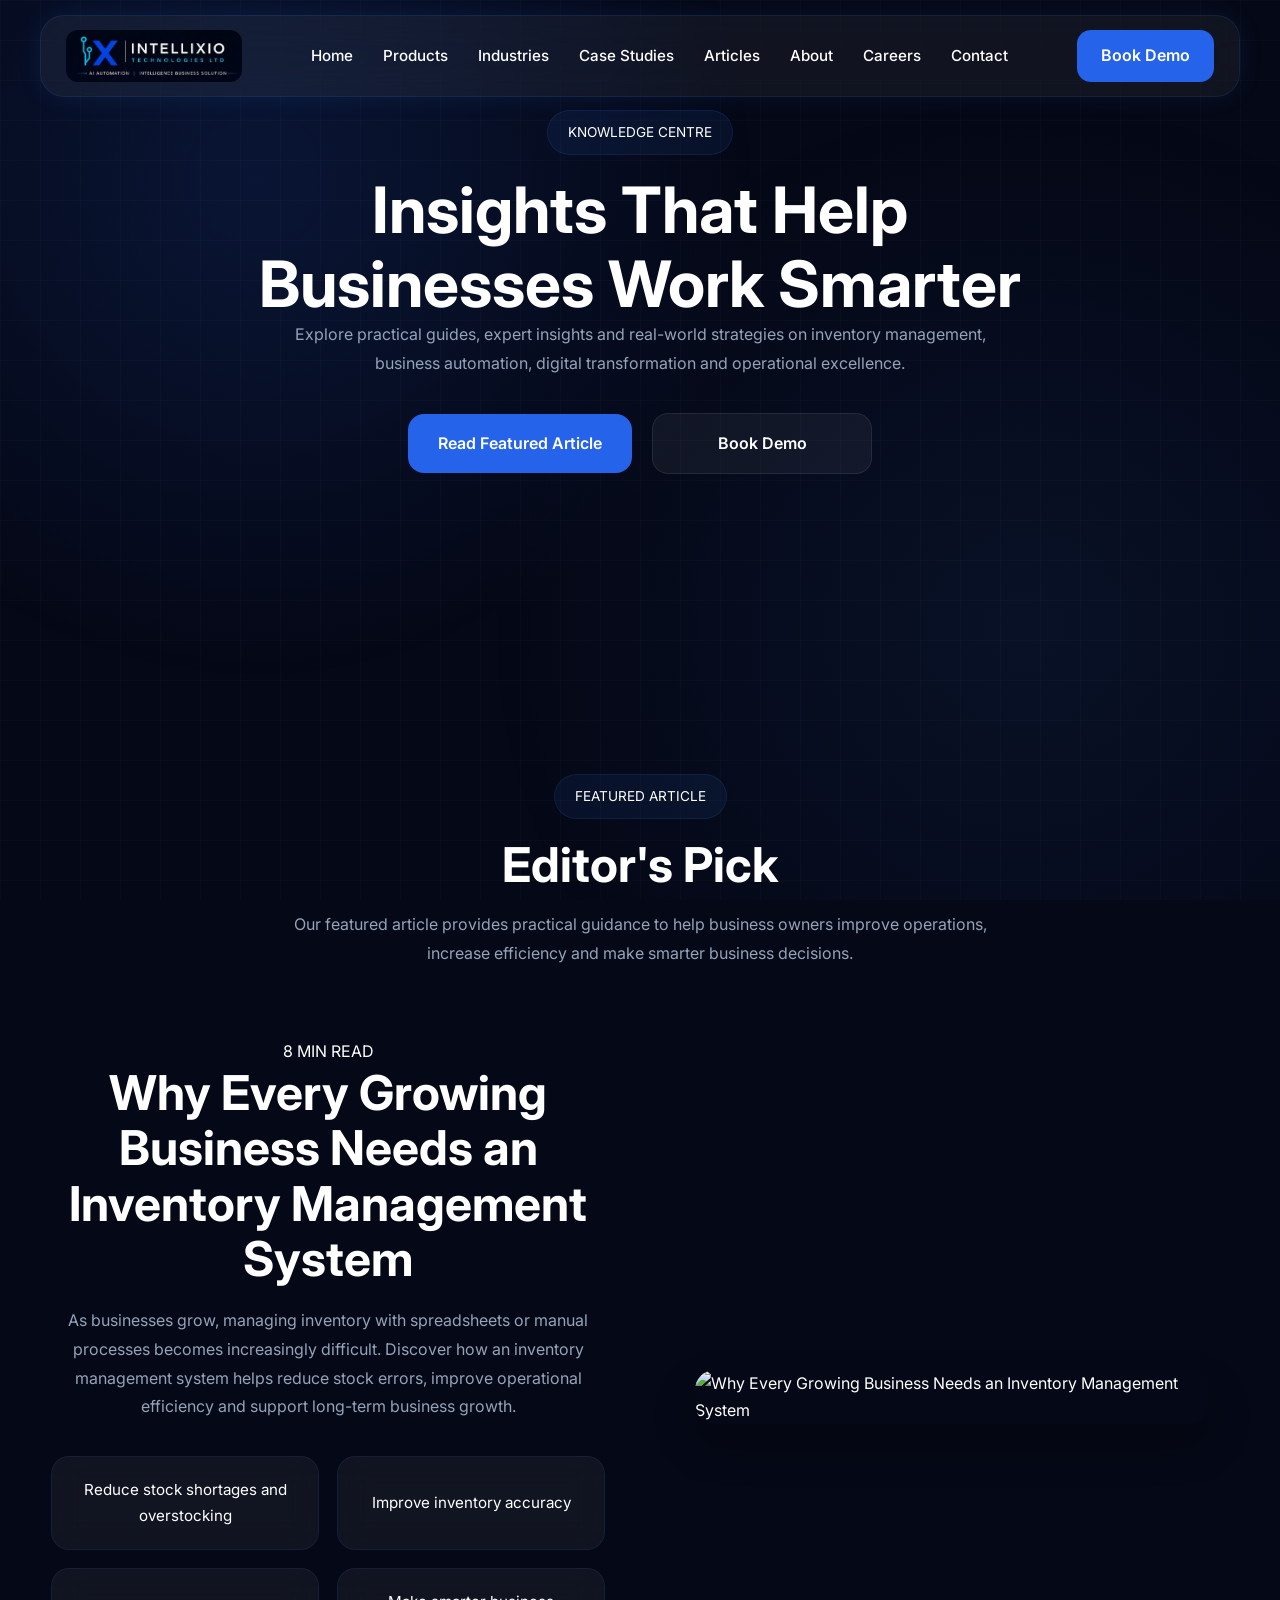
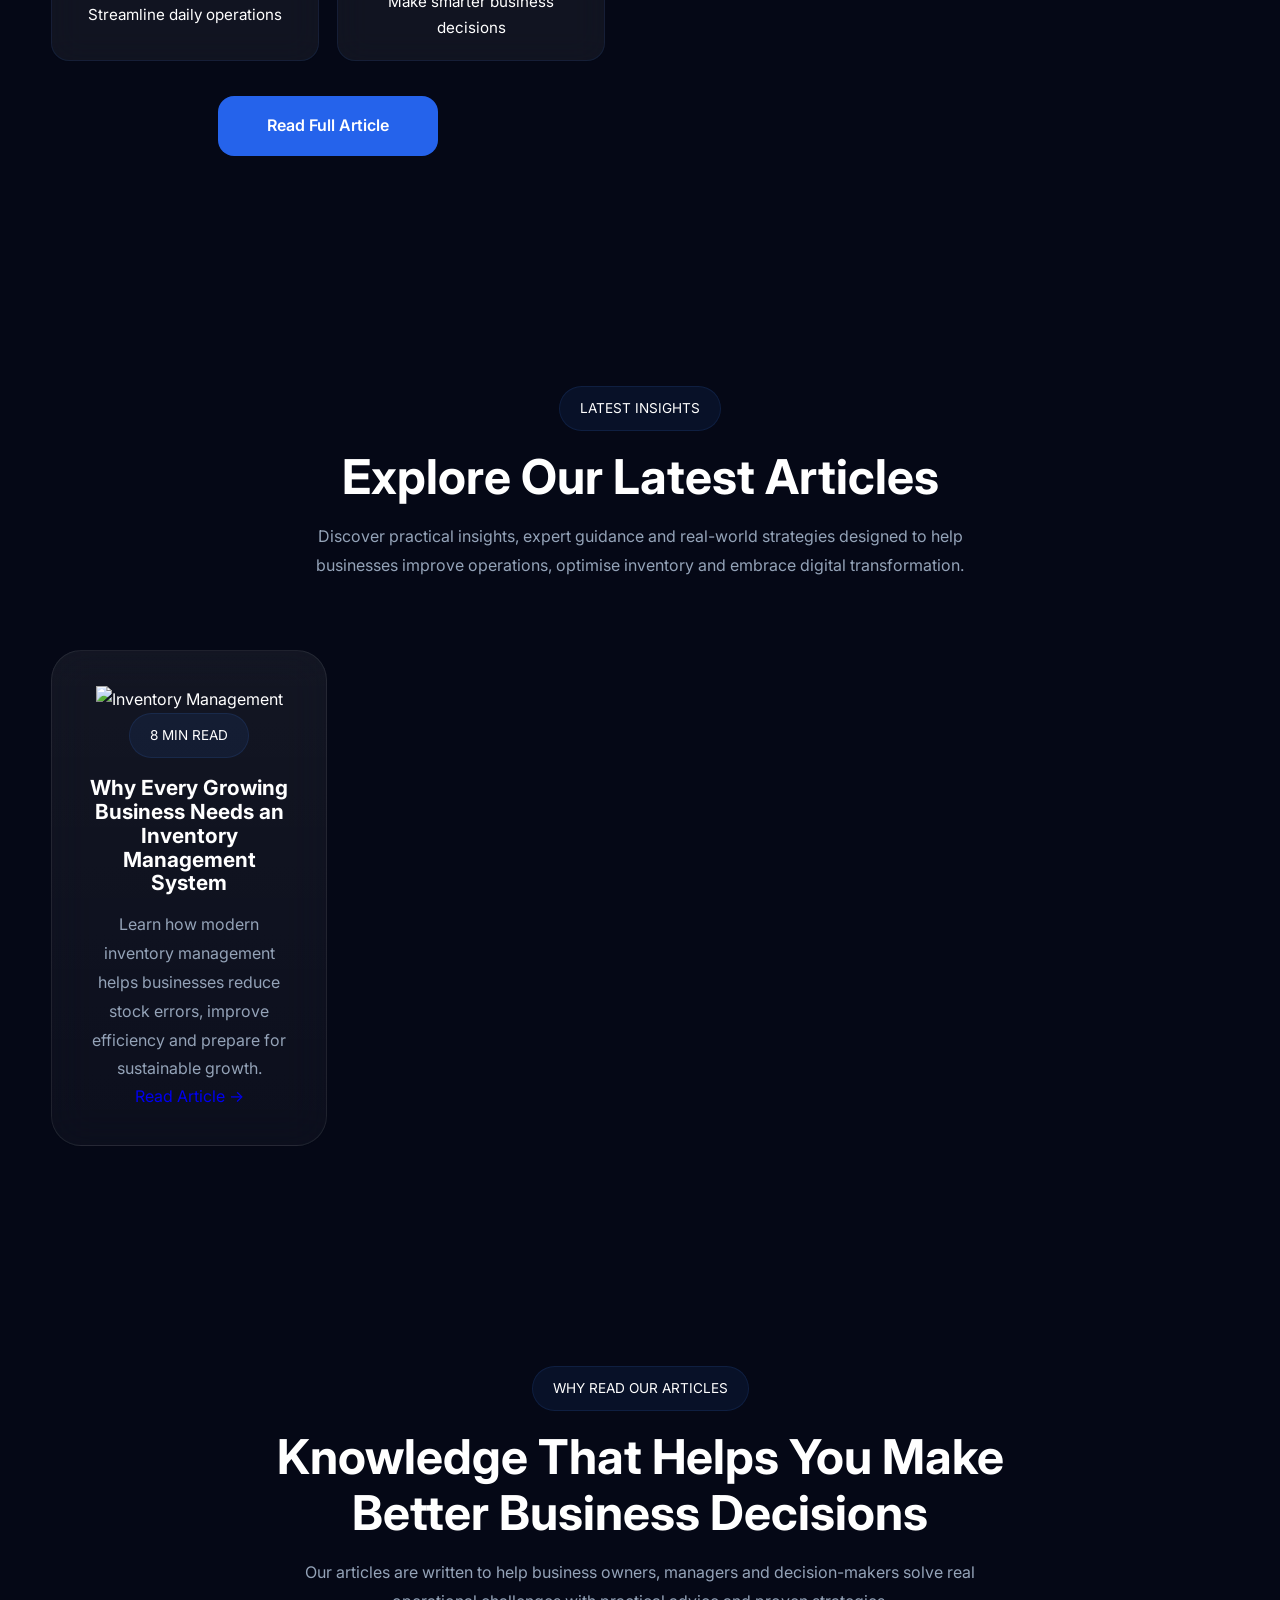
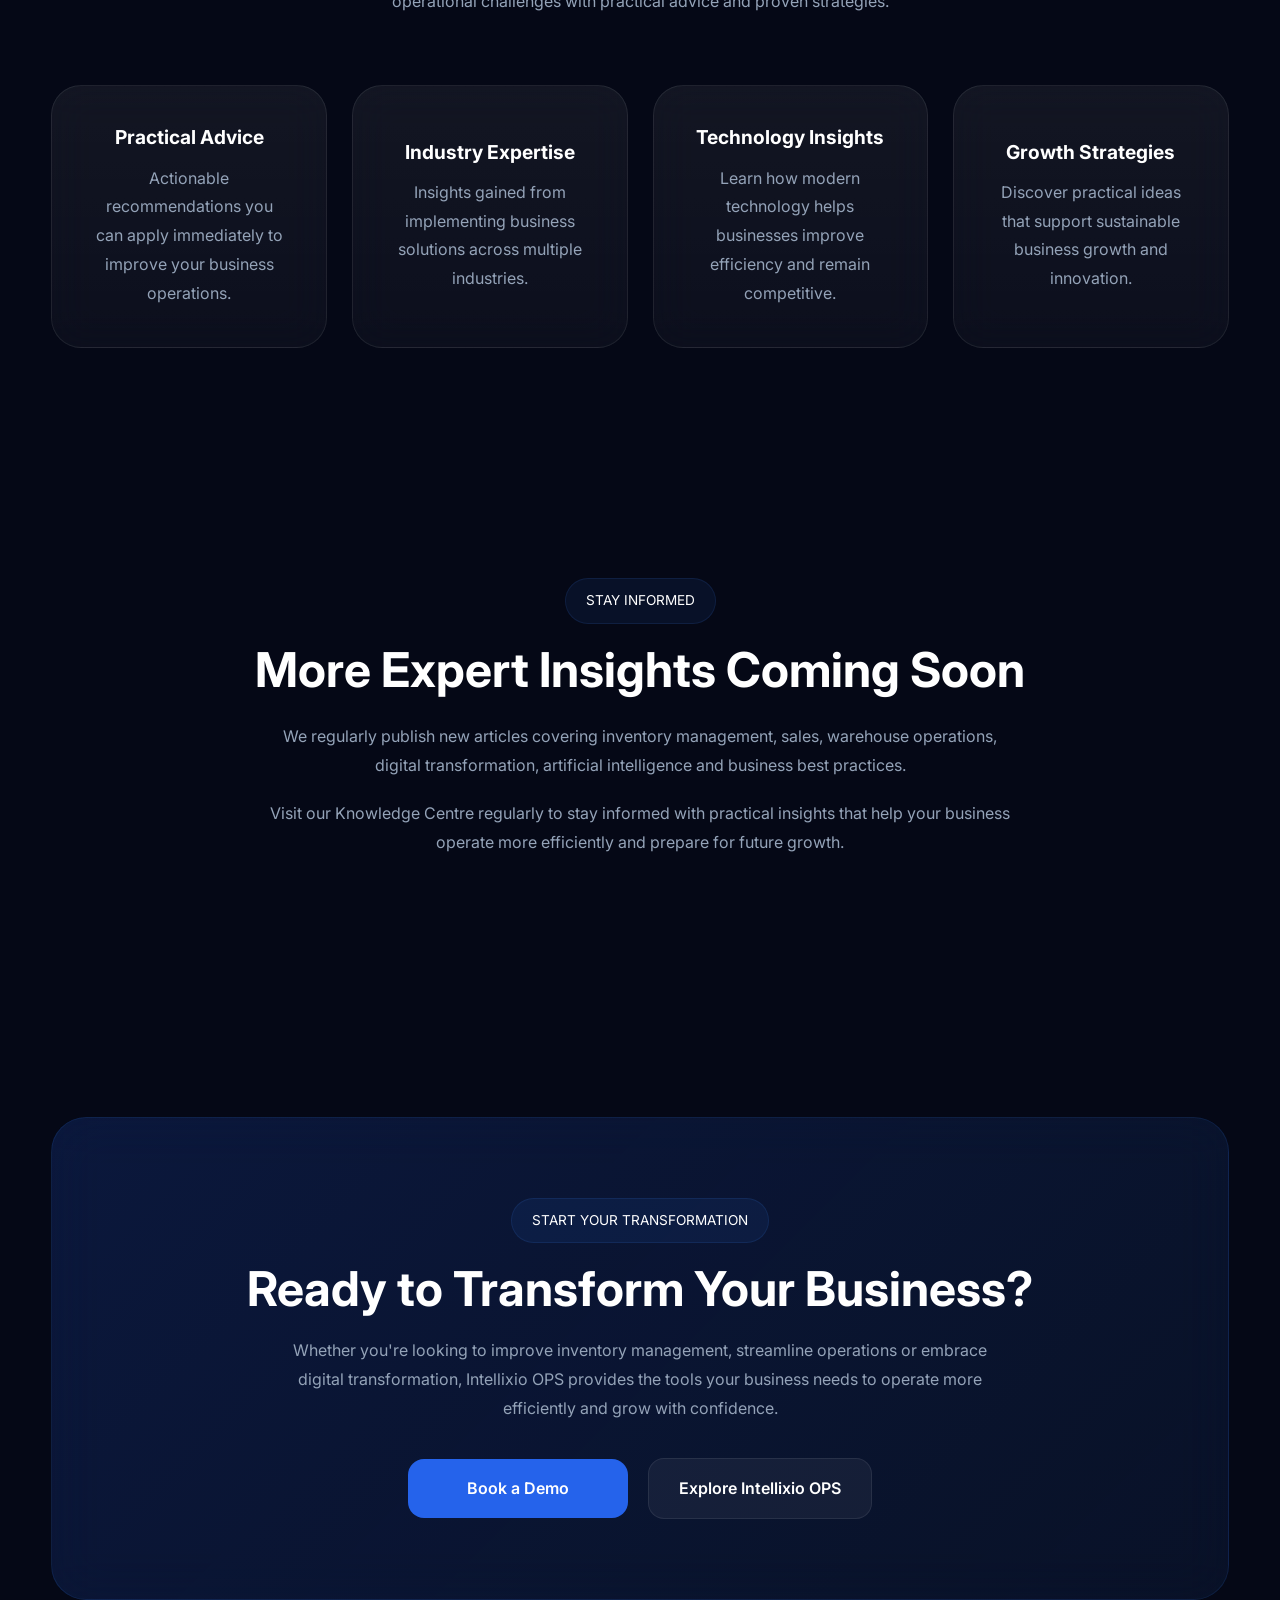
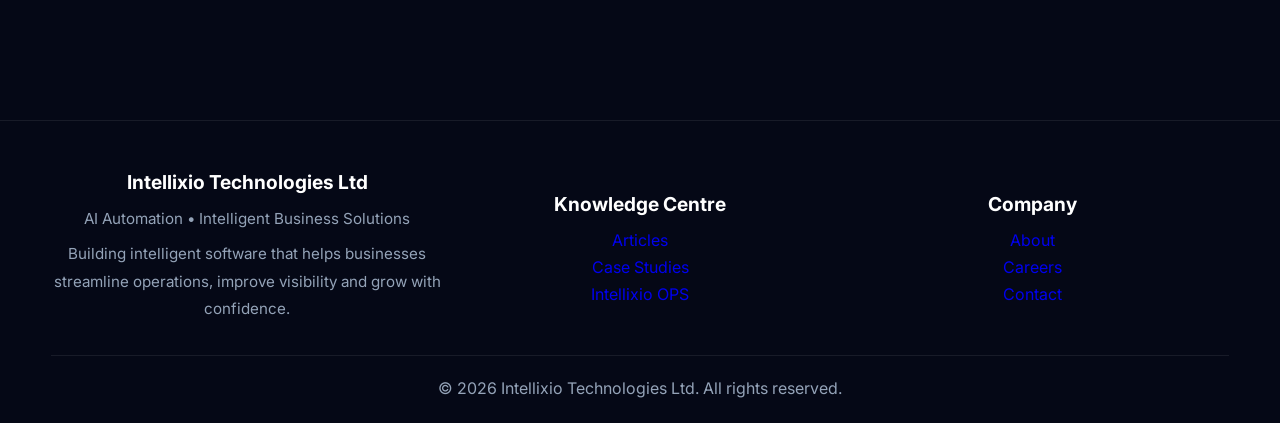
==== articles/index.html @ a9ee21ac "Initial commit - Intellixio website upgrade" ====
<!DOCTYPE html>
<html lang="en">

<head>

    <meta charset="UTF-8">

    <meta name="viewport" content="width=device-width, initial-scale=1.0">

    <title>

        Articles | Intellixio Technologies Ltd

    </title>

    <meta name="description"
        content="Explore expert insights, practical guides and best practices on inventory management, business automation, AI and digital transformation.">

    <meta name="keywords"
        content="Inventory Management, Business Automation, AI, Digital Transformation, Business Articles, Intellixio">

    <meta name="author" content="Intellixio Technologies Ltd">

    <!-- Open Graph -->

    <meta property="og:title" content="Articles | Intellixio Technologies Ltd">

    <meta property="og:description" content="Practical business insights from Intellixio Technologies.">

    <meta property="og:image" content="https://www.intellixio.tech/assets/images/articles-cover.jpg">

    <meta property="og:type" content="website">

    <meta property="og:url" content="https://www.intellixio.tech/articles/">

    <!-- Twitter -->

    <meta name="twitter:card" content="summary_large_image">

    <meta name="twitter:title" content="Articles | Intellixio Technologies Ltd">

    <meta name="twitter:description" content="Expert insights to help businesses work smarter.">

    <!-- Favicon -->

    <link rel="icon" type="image/png" href="../assets/images/favicon.png">

    <!-- Google Fonts -->

    <link rel="preconnect" href="https://fonts.googleapis.com">

    <link rel="preconnect" href="https://fonts.gstatic.com" crossorigin>

    <link href="https://fonts.googleapis.com/css2?family=Inter:wght@300;400;500;600;700;800&display=swap"
        rel="stylesheet">

    <!-- CSS -->

    <link rel="stylesheet" href="../assets/css/style.css">

    <link rel="stylesheet" href="../assets/css/responsive.css">

    <!-- JS -->

    <script defer src="../assets/js/main.js"></script>

</head>

<body>

    <!-- ==========================================
         NAVBAR
    ========================================== -->

    <header class="navbar">

        <div class="logo">

            <a href="../index.html">

                <img src="../assets/images/logo2.jpg" alt="Intellixio Technologies Ltd">

            </a>

        </div>

        <nav>

            <ul class="nav-links">

                <li>

                    <a href="../index.html">

                        Home

                    </a>

                </li>

                <li class="dropdown">

                    <a href="../products.html">

                        Products

                    </a>

                    <ul class="dropdown-menu">

                        <li>

                            <a href="../products/intellixio-ops.html">

                                <strong>

                                    Intellixio OPS

                                </strong>

                                <span>

                                    AI-Powered Operations Platform

                                </span>

                            </a>

                        </li>

                    </ul>

                </li>

                <li>

                    <a href="../industries.html">

                        Industries

                    </a>

                </li>

                <li>

                    <a href="../case-studies/index.html">

                        Case Studies

                    </a>

                </li>

                <li>

                    <a href="index.html">

                        Articles

                    </a>

                </li>

                <li>

                    <a href="../about.html">

                        About

                    </a>

                </li>

                <li>

                    <a href="../careers.html">

                        Careers

                    </a>

                </li>

                <li>

                    <a href="../contact.html">

                        Contact

                    </a>

                </li>

            </ul>

        </nav>

        <a href="../contact.html" class="btn-demo glow">

            Book Demo

        </a>

        <button class="menu-toggle" id="menuToggle">

            ☰

        </button>

        <div class="mobile-nav" id="mobileNav">

            <ul>

                <li><a href="../index.html">Home</a></li>

                <li><a href="../products.html">Products</a></li>

                <li><a href="../industries.html">Industries</a></li>

                <li><a href="../case-studies/index.html">Case Studies</a></li>

                <li><a href="index.html">Articles</a></li>

                <li><a href="../about.html">About</a></li>

                <li><a href="../careers.html">Careers</a></li>

                <li><a href="../contact.html">Contact</a></li>

            </ul>

            <a href="../contact.html" class="mobile-demo">

                Book Demo

            </a>

        </div>

    </header>

    <!-- ==========================================
         HERO
    ========================================== -->

    <section class="about-hero">

        <div class="container">

            <div class="section-header">

                <span class="section-tag">

                    KNOWLEDGE CENTRE

                </span>

                <h1>

                    Insights That Help
                    Businesses Work Smarter

                </h1>

                <p>

                    Explore practical guides, expert insights and
                    real-world strategies on inventory management,
                    business automation, digital transformation and
                    operational excellence.

                </p>

                <div class="hero-buttons">

                    <a href="#featured-article" class="btn-primary glow">

                        Read Featured Article

                    </a>

                    <a href="../contact.html" class="btn-secondary">

                        Book Demo

                    </a>

                </div>

            </div>

        </div>

    </section>

    <!-- ==========================================
         FEATURED ARTICLE
    ========================================== -->

    <section class="ops-showcase" id="featured-article">

        <div class="container">

            <div class="section-header">

                <span class="section-tag">

                    FEATURED ARTICLE

                </span>

                <h2>

                    Editor's Pick

                </h2>

                <p>

                    Our featured article provides practical guidance to help
                    business owners improve operations, increase efficiency
                    and make smarter business decisions.

                </p>

            </div>

            <div class="showcase-content">

                <!-- LEFT -->

                <div class="showcase-left">

                    <div class="feature-badge">

                        8 MIN READ

                    </div>

                    <h2>

                        Why Every Growing Business Needs
                        an Inventory Management System

                    </h2>

                    <p>

                        As businesses grow, managing inventory with spreadsheets
                        or manual processes becomes increasingly difficult.
                        Discover how an inventory management system helps reduce
                        stock errors, improve operational efficiency and support
                        long-term business growth.

                    </p>

                    <ul class="feature-list">

                        <li>

                            Reduce stock shortages and overstocking

                        </li>

                        <li>

                            Improve inventory accuracy

                        </li>

                        <li>

                            Streamline daily operations

                        </li>

                        <li>

                            Make smarter business decisions

                        </li>

                    </ul>

                    <div class="hero-buttons">

                        <a href="why-every-growing-business-needs-an-inventory-management-system.html"
                            class="btn-primary glow">

                            Read Full Article

                        </a>

                    </div>

                </div>

                <!-- RIGHT -->

                <div class="showcase-right">

                    <!-- Replace with your article cover image -->

                    <div class="dashboard-preview">

                        <img src="../assets/images/article-featured.jpg"
                            alt="Why Every Growing Business Needs an Inventory Management System"
                            class="dashboard-image">

                    </div>

                </div>

            </div>

        </div>

    </section>

    <!-- ==========================================
     LATEST INSIGHTS
========================================== -->

    <section class="industries-section">

        <div class="container">

            <div class="section-header">

                <span class="section-tag">

                    LATEST INSIGHTS

                </span>

                <h2>

                    Explore Our Latest Articles

                </h2>

                <p>

                    Discover practical insights, expert guidance and
                    real-world strategies designed to help businesses
                    improve operations, optimise inventory and embrace
                    digital transformation.

                </p>

            </div>

            <div class="industries-grid">

                <!-- ARTICLE 1 -->

                <div class="industry-card">

                    <img src="../assets/images/article-1.jpg" alt="Inventory Management" class="industry-image">

                    <div class="industry-content">

                        <span class="section-tag">

                            8 MIN READ

                        </span>

                        <h3>

                            Why Every Growing Business Needs an Inventory Management System

                        </h3>

                        <p>

                            Learn how modern inventory management helps
                            businesses reduce stock errors, improve
                            efficiency and prepare for sustainable growth.

                        </p>

                        <a href="why-every-growing-business-needs-an-inventory-management-system.html"
                            class="learn-more">

                            Read Article →

                        </a>

                    </div>

                </div>

                <!-- =====================================================
                 FUTURE ARTICLES
                 Duplicate this card whenever a new article is published.
            ====================================================== -->

                <!--

            <div class="industry-card">

                <img src="../assets/images/article-2.jpg"
                    alt="Article">

                <div class="industry-content">

                    <span class="section-tag">

                        6 MIN READ

                    </span>

                    <h3>

                        Future Article Title

                    </h3>

                    <p>

                        Short article description goes here.

                    </p>

                    <a href="future-article.html"
                        class="learn-more">

                        Read Article →

                    </a>

                </div>

            </div>

            -->

            </div>

        </div>

    </section>

    <!-- ==========================================
     WHY READ OUR ARTICLES
========================================== -->

    <section class="trust-section">

        <div class="container">

            <div class="section-header">

                <span class="section-tag">

                    WHY READ OUR ARTICLES

                </span>

                <h2>

                    Knowledge That Helps You Make Better Business Decisions

                </h2>

                <p>

                    Our articles are written to help business owners,
                    managers and decision-makers solve real operational
                    challenges with practical advice and proven strategies.

                </p>

            </div>

            <div class="trust-grid">

                <div class="trust-card">

                    <h3>

                        Practical Advice

                    </h3>

                    <p>

                        Actionable recommendations you can apply
                        immediately to improve your business operations.

                    </p>

                </div>

                <div class="trust-card">

                    <h3>

                        Industry Expertise

                    </h3>

                    <p>

                        Insights gained from implementing business
                        solutions across multiple industries.

                    </p>

                </div>

                <div class="trust-card">

                    <h3>

                        Technology Insights

                    </h3>

                    <p>

                        Learn how modern technology helps businesses
                        improve efficiency and remain competitive.

                    </p>

                </div>

                <div class="trust-card">

                    <h3>

                        Growth Strategies

                    </h3>

                    <p>

                        Discover practical ideas that support
                        sustainable business growth and innovation.

                    </p>

                </div>

            </div>

        </div>

    </section>

    <!-- ==========================================
     STAY INFORMED
========================================== -->

    <section class="company-story">

        <div class="container">

            <div class="story-content">

                <span class="section-tag">

                    STAY INFORMED

                </span>

                <h2>

                    More Expert Insights Coming Soon

                </h2>

                <p>

                    We regularly publish new articles covering inventory
                    management, sales, warehouse operations, digital
                    transformation, artificial intelligence and business
                    best practices.

                </p>

                <p>

                    Visit our Knowledge Centre regularly to stay informed
                    with practical insights that help your business
                    operate more efficiently and prepare for future growth.

                </p>

            </div>

        </div>

    </section>

    <!-- ==========================================
     CALL TO ACTION
========================================== -->

    <section class="about-cta">

        <div class="container">

            <div class="cta-box">

                <span class="section-tag">

                    START YOUR TRANSFORMATION

                </span>

                <h2>

                    Ready to Transform Your Business?

                </h2>

                <p>

                    Whether you're looking to improve inventory management,
                    streamline operations or embrace digital transformation,
                    Intellixio OPS provides the tools your business needs to
                    operate more efficiently and grow with confidence.

                </p>

                <div class="hero-buttons">

                    <a href="../contact.html" class="btn-primary glow">

                        Book a Demo

                    </a>

                    <a href="../products/intellixio-ops.html" class="btn-secondary">

                        Explore Intellixio OPS

                    </a>

                </div>

            </div>

        </div>

    </section>

    <!-- ==========================================
     FOOTER
========================================== -->

    <footer class="footer">

        <div class="container">

            <div class="footer-grid">

                <div class="footer-column">

                    <h3>

                        Intellixio Technologies Ltd

                    </h3>

                    <p>

                        AI Automation • Intelligent Business Solutions

                    </p>

                    <p>

                        Building intelligent software that helps businesses
                        streamline operations, improve visibility and grow
                        with confidence.

                    </p>

                </div>

                <div class="footer-column">

                    <h3>

                        Knowledge Centre

                    </h3>

                    <ul>

                        <li>

                            <a href="index.html">

                                Articles

                            </a>

                        </li>

                        <li>

                            <a href="../case-studies/index.html">

                                Case Studies

                            </a>

                        </li>

                        <li>

                            <a href="../products/intellixio-ops.html">

                                Intellixio OPS

                            </a>

                        </li>

                    </ul>

                </div>

                <div class="footer-column">

                    <h3>

                        Company

                    </h3>

                    <ul>

                        <li>

                            <a href="../about.html">

                                About

                            </a>

                        </li>

                        <li>

                            <a href="../careers.html">

                                Careers

                            </a>

                        </li>

                        <li>

                            <a href="../contact.html">

                                Contact

                            </a>

                        </li>

                    </ul>

                </div>

            </div>

            <div class="footer-bottom">

                <p>

                    © 2026 Intellixio Technologies Ltd.
                    All rights reserved.

                </p>

            </div>

        </div>

    </footer>

</body>

</html>
---- assets/css/style.css ----
/* ==========================================
   VARIABLES
========================================== */

:root {

    --bg: #050816;
    --bg-secondary: #0B1120;

    --primary: #2563EB;
    --accent: #3B82F6;

    --white: #FFFFFF;
    --muted: #94A3B8;

    --card-bg:
        rgba(255, 255, 255, .05);

    --card-border:
        rgba(255, 255, 255, .08);

    --radius: 28px;

    --container: 1200px;

}

/* ==========================================
   RESET
========================================== */

* {

    margin: 0;
    padding: 0;

    box-sizing: border-box;

}

html {

    scroll-behavior: smooth;

}

body {

    font-family: 'Inter', sans-serif;

    background: var(--bg);

    color: var(--white);

    overflow-x: hidden;

    line-height: 1.7;

    position: relative;

}

img {

    display: block;

    max-width: 100%;

    height: auto;

}

a {

    text-decoration: none;

}

ul {

    list-style: none;

}

/* ==========================================
   TYPOGRAPHY
========================================== */

h1,
h2,
h3,
h4 {

    line-height: 1.15;

    text-align: center;

}

h1 {

    font-size:
        clamp(2.8rem, 5vw, 4.5rem);

}

h2 {

    font-size:
        clamp(2rem, 4vw, 3rem);

}

h3 {

    font-size: 1.3rem;

}

p {

    color: var(--muted);

    text-align: center;

    line-height: 1.8;

}

/* ==========================================
   GLOBAL LAYOUT
========================================== */

.container {

    width: 92%;

    max-width: var(--container);

    margin: 0 auto;

}

section {

    padding: 110px 0;

}

.section-header {

    max-width: 850px;

    margin: 0 auto 70px;

    text-align: center;

}

.section-header h2 {

    margin-bottom: 18px;

}

.section-header p {

    max-width: 700px;

    margin: auto;

}

.section-tag {

    display: inline-block;

    padding: 10px 20px;

    border-radius: 50px;

    background:
        rgba(59, 130, 246, .08);

    border:
        1px solid rgba(59, 130, 246, .12);

    margin-bottom: 18px;

    font-size: .85rem;

    color: white;

}

/* ==========================================
   BACKGROUND EFFECTS
========================================== */

body::before {

    content: "";

    position: fixed;

    inset: 0;

    background:

        radial-gradient(circle at 20% 20%,
            rgba(37, 99, 235, .15),
            transparent 40%),

        radial-gradient(circle at 80% 70%,
            rgba(59, 130, 246, .08),
            transparent 45%);

    z-index: -2;

}

body::after {

    content: "";

    position: fixed;

    inset: 0;

    background-image:

        linear-gradient(rgba(255, 255, 255, .02) 1px,
            transparent 1px),

        linear-gradient(90deg,
            rgba(255, 255, 255, .02) 1px,
            transparent 1px);

    background-size: 40px 40px;

    z-index: -1;

}

/* ==========================================
   NAVBAR
========================================== */

.navbar {

    position: fixed;

    top: 15px;

    left: 50%;

    transform: translateX(-50%);

    width: 95%;

    max-width: 1200px;

    height: 82px;

    padding: 0 25px;

    display: flex;

    justify-content: space-between;

    align-items: center;

    background:
        rgba(11, 17, 32, .92);

    backdrop-filter: blur(25px);

    border:
        1px solid rgba(59, 130, 246, .12);

    border-radius: 24px;

    box-shadow:
        0 10px 30px rgba(0, 0, 0, .20);

    z-index: 9999;

}

/* ==========================================
   LOGO
========================================== */

.logo {

    display: flex;

    align-items: center;

}

.logo img {

    height: 52px;

    width: auto;

    border-radius: 12px;

    transition: .3s ease;

}

.logo img:hover {

    transform: scale(1.03);

}

/* ==========================================
   DESKTOP NAV
========================================== */

.nav-links {

    display: flex;

    align-items: center;

    gap: 30px;

}

.nav-links a {

    color: white;

    font-size: .95rem;

    font-weight: 500;

    transition: .3s ease;

}

.nav-links a:hover {

    color: var(--accent);

}

/* ==========================================
   BOOK DEMO BUTTON
========================================== */

.btn-demo {

    background: var(--primary);

    color: white;

    padding: 12px 24px;

    border-radius: 14px;

    font-weight: 600;

    transition: .3s ease;

}

.btn-demo:hover {

    transform: translateY(-2px);

}

/* ==========================================
   PRODUCTS DROPDOWN
========================================== */

.dropdown {

    position: relative;

}

.dropdown-menu {

    position: absolute;

    top: 55px;

    left: 50%;

    transform:
        translateX(-50%) translateY(10px);

    min-width: 320px;

    background:
        rgba(11, 17, 32, .98);

    backdrop-filter: blur(25px);

    border:
        1px solid rgba(59, 130, 246, .12);

    border-radius: 20px;

    padding: 12px;

    opacity: 0;

    visibility: hidden;

    transition: .3s ease;

}

.dropdown:hover .dropdown-menu {

    opacity: 1;

    visibility: visible;

    transform:
        translateX(-50%) translateY(0);

}

.dropdown-menu a {

    display: flex;

    flex-direction: column;

    align-items: center;

    text-align: center;

    padding: 16px;

    border-radius: 14px;

}

.dropdown-menu a:hover {

    background:
        rgba(59, 130, 246, .08);

}

/* ==========================================
   MOBILE MENU BUTTON
========================================== */

.menu-toggle {

    display: none;

    background: none;

    border: none;

    color: white;

    font-size: 2rem;

    cursor: pointer;

}

/* ==========================================
   MOBILE MENU
========================================== */

.mobile-nav {

    display: none;

    position: absolute;

    top: 90px;

    right: 10px;

    width: calc(100vw - 20px);

    max-width: 320px;

    background:
        rgba(11, 17, 32, .98);

    backdrop-filter: blur(25px);

    border:
        1px solid rgba(59, 130, 246, .12);

    border-radius: 24px;

    padding: 20px;

    z-index: 9999;

}

.mobile-nav.active {

    display: block;

}

.mobile-nav ul {

    display: flex;

    flex-direction: column;

    gap: 12px;

}

.mobile-nav a {

    display: block;

    text-align: center;

    padding: 12px;

    border-radius: 12px;

    color: white;

}

/* ==========================================
   CUTE OPS LOGO
========================================== */

.ops-logo {

    width: 130px;

    height: 130px;

    margin: 0 auto 25px;

    border-radius: 30px;

    display: flex;

    justify-content: center;

    align-items: center;

    background:
        linear-gradient(135deg,
            rgba(37, 99, 235, .18),
            rgba(59, 130, 246, .08));

    border:
        1px solid rgba(59, 130, 246, .12);

    backdrop-filter: blur(20px);

    box-shadow:
        0 0 35px rgba(59, 130, 246, .10);

}

.ops-logo img {

    width: 75px;

}

/* ==========================================
   HERO SECTION
========================================== */

.hero {

    min-height: 100vh;

    padding-top: 180px;

    padding-bottom: 100px;

    display: flex;

    align-items: center;

}

.hero-content {

    display: grid;

    grid-template-columns: 1.1fr .9fr;

    gap: 70px;

    align-items: center;

}

.hero-left {

    text-align: center;

}

.hero-left h1 {

    margin-bottom: 25px;

}

.hero-left p {

    max-width: 700px;

    margin: 0 auto 35px;

    font-size: 1rem;

}

.hero-right {

    display: grid;

    gap: 20px;

}

/* ==========================================
   CTA BUTTONS
========================================== */

.hero-buttons {

    display: flex;

    justify-content: center;

    align-items: center;

    gap: 20px;

    flex-wrap: wrap;

    margin-top: 35px;

}

.hero-buttons a {

    min-width: 220px;

    padding: 16px 30px;

    border-radius: 16px;

    text-align: center;

    font-weight: 600;

    transition: .3s ease;

}

.btn-primary {

    background: var(--primary);

    color: white;

}

.btn-secondary {

    background:
        rgba(255, 255, 255, .05);

    border:
        1px solid rgba(255, 255, 255, .08);

    color: white;

}

.hero-buttons a:hover {

    transform: translateY(-4px);

    box-shadow:
        0 0 25px rgba(59, 130, 246, .15);

}

/* ==========================================
   UNIVERSAL CARD SYSTEM
========================================== */

.glass-card,
.trust-card,
.problem-card {

    background:
        linear-gradient(180deg,
            rgba(255, 255, 255, .06),
            rgba(255, 255, 255, .03));

    border:
        1px solid rgba(255, 255, 255, .08);

    backdrop-filter: blur(20px);

    border-radius: 30px;

    padding: 40px;

    text-align: center;

    display: flex;

    flex-direction: column;

    justify-content: center;

    align-items: center;

    transition: .35s ease;

    height: 100%;

}

.glass-card:hover,
.trust-card:hover,
.problem-card:hover {

    transform: translateY(-8px);

    box-shadow:
        0 0 35px rgba(59, 130, 246, .15);

}

.glass-card h3,
.trust-card h3,
.problem-card h3 {

    margin-bottom: 15px;

}

.glass-card p,
.trust-card p,
.problem-card p {

    max-width: 300px;

}

/* ==========================================
   HERO INFO CARDS
========================================== */

.hero-right .glass-card {

    min-height: 180px;

}

.hero-right .glass-card p {

    max-width: 250px;

}

/* ==========================================
   TRUST SECTION
========================================== */

.trust-section {

    padding: 110px 0;

}

.trust-grid {

    display: grid;

    grid-template-columns: repeat(4, 1fr);

    gap: 25px;

    align-items: stretch;

}

.trust-card {

    min-height: 260px;

}

.trust-card h3 {

    font-size: 1.2rem;

}

/* ==========================================
   PROBLEMS SECTION
========================================== */

.problems-section {

    padding: 110px 0;

}

.problems-grid {

    display: grid;

    grid-template-columns: repeat(3, 1fr);

    gap: 25px;

    align-items: stretch;

}

.problem-card {

    min-height: 280px;

}

.problem-card h3 {

    font-size: 1.2rem;

}

/* ==========================================
   CARD ICONS
========================================== */

.card-icon {

    width: 70px;

    height: 70px;

    border-radius: 18px;

    display: flex;

    justify-content: center;

    align-items: center;

    margin-bottom: 20px;

    background:
        rgba(59, 130, 246, .10);

    border:
        1px solid rgba(59, 130, 246, .12);

}

/* ==========================================
   CUTE HOVER EFFECT
========================================== */

.glass-card,
.trust-card,
.problem-card {

    position: relative;

    overflow: hidden;

}

.glass-card::before,
.trust-card::before,
.problem-card::before {

    content: "";

    position: absolute;

    inset: 0;

    background:

        linear-gradient(135deg,
            transparent,
            rgba(255, 255, 255, .03),
            transparent);

    opacity: 0;

    transition: .35s ease;

}

.glass-card:hover::before,
.trust-card:hover::before,
.problem-card:hover::before {

    opacity: 1;

}

/* ==========================================
   INDUSTRIES SECTION
========================================== */

.industries-section {

    padding: 110px 0;

}

.industries-grid {

    display: grid;

    grid-template-columns: repeat(4, 1fr);

    gap: 25px;

    align-items: stretch;

}

.industry-card {

    background:
        linear-gradient(180deg,
            rgba(255, 255, 255, .06),
            rgba(255, 255, 255, .03));

    border:
        1px solid rgba(255, 255, 255, .08);

    backdrop-filter: blur(20px);

    border-radius: 30px;

    min-height: 240px;

    padding: 35px;

    display: flex;

    flex-direction: column;

    justify-content: center;

    align-items: center;

    text-align: center;

    transition: .35s ease;

}

.industry-card:hover {

    transform: translateY(-8px);

    box-shadow:
        0 0 35px rgba(59, 130, 246, .15);

}

.industry-card h3 {

    margin-bottom: 15px;

}

.industry-card p {

    max-width: 250px;

}

/* ==========================================
   STATS SECTION
========================================== */

.stats-section {

    padding: 110px 0;

}

.stats-grid {

    display: grid;

    grid-template-columns: repeat(4, 1fr);

    gap: 25px;

}

.stat-card {

    background:
        linear-gradient(180deg,
            rgba(255, 255, 255, .06),
            rgba(255, 255, 255, .03));

    border:
        1px solid rgba(255, 255, 255, .08);

    backdrop-filter: blur(20px);

    border-radius: 30px;

    min-height: 250px;

    padding: 35px;

    display: flex;

    flex-direction: column;

    justify-content: center;

    align-items: center;

    text-align: center;

}

.stat-card h2 {

    font-size: 2.5rem;

    color: white;

    margin-bottom: 12px;

}

.stat-card p {

    max-width: 220px;

}

/* ==========================================
   OPS SHOWCASE
========================================== */

.ops-showcase {

    padding: 120px 0;

}

.showcase-content {

    display: grid;

    grid-template-columns: 1fr 1fr;

    gap: 70px;

    align-items: center;

}

.showcase-left {

    text-align: center;

}

.showcase-left h2 {

    margin-bottom: 20px;

}

.showcase-left p {

    max-width: 650px;

    margin: 0 auto 35px;

}

/* ==========================================
   FEATURE CARDS
========================================== */

.feature-list {

    display: grid;

    grid-template-columns: repeat(2, 1fr);

    gap: 18px;

    margin-top: 35px;

}

.feature-list li {

    background:
        rgba(255, 255, 255, .05);

    border:
        1px solid rgba(59, 130, 246, .10);

    backdrop-filter: blur(15px);

    border-radius: 18px;

    min-height: 85px;

    padding: 20px;

    display: flex;

    justify-content: center;

    align-items: center;

    text-align: center;

    font-size: .95rem;

    transition: .3s ease;

}

.feature-list li:hover {

    background:
        rgba(59, 130, 246, .08);

    transform: translateY(-4px);

}

/* ==========================================
   PREMIUM OPS DASHBOARD
========================================== */

.dashboard-preview {

    display: flex;

    justify-content: center;

    align-items: center;

    padding: 20px;

    background: transparent;

    border: none;

    box-shadow: none;

}

.ops-showcase-image {

    width: 100%;

    max-width: 900px;

    height: auto;

    display: block;

    margin: 0 auto;

    border-radius: 24px;

    box-shadow:
        0 20px 50px rgba(0, 0, 0, .25);

}

.dashboard-image {

    width: 100%;

    max-width: 900px;

    border-radius: 20px;

    display: block;

    transition: .4s ease;

    box-shadow:
        0 20px 40px rgba(0, 0, 0, .25);

}

.dashboard-image:hover {

    transform: scale(1.02);

}


.dashboard-preview:hover {

    transform: translateY(-8px);

    box-shadow:
        0 0 55px rgba(59, 130, 246, .18);

}

.dashboard-preview h3 {

    font-size: 1.8rem;

    margin-bottom: 15px;

}

.dashboard-preview p {

    max-width: 450px;

    margin: 0 auto;

}

/* ==========================================
   CUTE OPS LOGO INSIDE DASHBOARD
========================================== */

.dashboard-preview .ops-logo {

    width: 140px;

    height: 140px;

    margin-bottom: 30px;

}

.dashboard-preview .ops-logo img {

    width: 80px;

}

/* ==========================================
   UNIVERSAL EQUAL HEIGHTS
========================================== */

.industry-card,
.stat-card,
.feature-list li {

    height: 100%;

}

/* ==========================================
   SECTION SPACING FIX
========================================== */

.industries-section,
.stats-section,
.ops-showcase {

    position: relative;

    overflow: hidden;

}

/* ==========================================
   COMPANY STORY
========================================== */

.company-story {

    padding: 120px 0;

}

.story-content {

    max-width: 900px;

    margin: 0 auto;

    text-align: center;

}

.story-content h2 {

    margin-bottom: 25px;

}

.story-content p {

    max-width: 750px;

    margin: 0 auto 20px;

}

/* ==========================================
   FOUNDER SECTION
========================================== */

.founder-section {

    padding: 120px 0;

}

.founder-grid {

    display: grid;

    grid-template-columns: 1fr 1fr;

    gap: 70px;

    align-items: center;

}

.founder-image {

    display: flex;

    justify-content: center;

}

.founder-image img {

    width: 100%;

    max-width: 420px;

    border-radius: 30px;

    border:
        1px solid rgba(255, 255, 255, .08);

}

.founder-content {

    text-align: center;

}

.founder-content h2 {

    margin-bottom: 20px;

}

.founder-content p {

    max-width: 650px;

    margin: 0 auto 18px;

}

/* ==========================================
   CONTACT CARDS
========================================== */

.contact-grid {

    display: grid;

    grid-template-columns: repeat(2, 1fr);

    gap: 30px;

    margin-top: 60px;

    align-items: stretch;

}

.contact-card {

    min-height: 300px;

    padding: 40px;

}

.contact-card h3 {

    margin-bottom: 20px;

}

.contact-card p {

    max-width: 260px;

    margin-bottom: 10px;

}

.phone {

    white-space: nowrap;

    font-size: 1.15rem;

    font-weight: 600;

    color: white;

}

/* ==========================================
   CTA SECTION
========================================== */

.about-cta {

    padding: 120px 0;

}

.cta-box {

    background:
        linear-gradient(135deg,
            rgba(37, 99, 235, .18),
            rgba(59, 130, 246, .08));

    border:
        1px solid rgba(59, 130, 246, .12);

    border-radius: 35px;

    padding: 80px 50px;

    text-align: center;

    backdrop-filter: blur(25px);

}

.cta-box h2 {

    margin-bottom: 20px;

}

.cta-box p {

    max-width: 700px;

    margin: 0 auto 35px;

}

/* ==========================================
   CUTE FOOTER
========================================== */

.footer {

    padding: 50px 0 20px;

    border-top:
        1px solid rgba(255, 255, 255, .08);

}

.footer-grid {

    display: flex;

    justify-content: center;

    align-items: center;

    text-align: center;

    margin-bottom: 25px;

}

.footer-column {

    width: 100%;

    max-width: 550px;

}

.footer-column h3 {

    font-size: 1.2rem;

    margin-bottom: 12px;

}

.footer-column p {

    margin-bottom: 8px;

    font-size: .95rem;

}

.footer-bottom {

    display: flex;

    justify-content: center;

    align-items: center;

    flex-wrap: wrap;

    gap: 15px;

    text-align: center;

    padding-top: 18px;

    border-top:
        1px solid rgba(255, 255, 255, .08);

}

.footer-bottom a {

    color: var(--muted);

    transition: .3s ease;

}

.footer-bottom a:hover {

    color: white;

}

/* ==========================================
   TABLET
========================================== */

@media (max-width: 992px) {

    .hero-content,
    .showcase-content,
    .founder-grid {

        grid-template-columns: 1fr;

        gap: 50px;

    }

    .trust-grid,
    .stats-grid {

        grid-template-columns: repeat(2, 1fr);

    }

    .industries-grid {

        grid-template-columns: repeat(2, 1fr);

    }

    .problems-grid {

        grid-template-columns: repeat(2, 1fr);

    }

    .contact-grid {

        grid-template-columns: repeat(2, 1fr);

    }

}

/* ==========================================
   MOBILE
========================================== */

@media (max-width: 768px) {

    section {

        padding: 90px 0;

    }

    .hero {

        padding-top: 160px;

    }

    .trust-grid,
    .stats-grid,
    .industries-grid,
    .problems-grid,
    .contact-grid {

        grid-template-columns: 1fr;

    }

    .feature-list {

        grid-template-columns: 1fr;

    }

    .hero-buttons {

        flex-direction: column;

        width: 100%;

    }

    .hero-buttons a {

        width: 100%;

        max-width: 320px;

    }

    .dashboard-preview {

        min-height: auto;

        padding: 40px 25px;

    }

    .contact-card {

        min-height: 250px;

        padding: 30px;

    }

    .footer-column {

        padding: 0 15px;

    }

    .footer-bottom {

        flex-direction: column;

        gap: 10px;

    }

}

/* ==========================================
   SMALL MOBILE
========================================== */

@media (max-width: 480px) {

    h1 {

        font-size: 2rem;

    }

    h2 {

        font-size: 1.8rem;

    }

    h3 {

        font-size: 1.1rem;

    }

    p {

        font-size: .95rem;

    }

    .glass-card,
    .trust-card,
    .problem-card,
    .industry-card,
    .stat-card,
    .contact-card {

        padding: 25px;

    }

    .ops-logo {

        width: 95px;

        height: 95px;

    }

    .ops-logo img {

        width: 55px;

    }

}

/* ==========================================
   CONTACT FORM
========================================== */

.contact-form {

    max-width: 1000px;

    margin: 60px auto 0;

}

.form-grid {

    display: grid;

    grid-template-columns: repeat(2, 1fr);

    gap: 20px;

}

.form-grid input,
.form-grid textarea {

    width: 100%;

    padding: 16px;

    border-radius: 14px;

    border: 1px solid rgba(255, 255, 255, .10);

    background: rgba(255, 255, 255, .05);

    color: white;

}

.form-grid textarea {

    grid-column: span 2;

    min-height: 180px;

}

.form-submit {

    display: flex;

    justify-content: center;

    align-items: center;

    margin-top: 25px;

}

/* ==========================================
   SUBMIT CARD
========================================== */

.submit-card {

    display: flex;

    justify-content: center;

    align-items: center;

    margin-top: 30px;

    padding: 25px;

    background:
        rgba(255, 255, 255, .05);

    border:
        1px solid rgba(255, 255, 255, .08);

    backdrop-filter: blur(20px);

    border-radius: 24px;

}

/* ==========================================
   BUTTON
========================================== */

.submit-card .btn-primary {

    min-width: 260px;

    padding: 16px 32px;

    border: none;

    border-radius: 16px;

    background:
        linear-gradient(135deg,
            #2563EB,
            #3B82F6);

    color: white;

    font-size: 1rem;

    font-weight: 600;

    cursor: pointer;

    transition: .3s ease;

}

.submit-card .btn-primary:hover {

    transform: translateY(-3px);

}

.showcase-right {

    display: flex;

    justify-content: center;

    align-items: center;

}

.ops-logo-wrapper {

    width: 100%;

    max-width: 1000px;

}

.ops-showcase-image {

    width: 100%;

    height: auto;

    display: block;

    border-radius: 24px;

    box-shadow:
        0 20px 50px rgba(0, 0, 0, .25);

}

/* ==========================================
   TRUST BANNER
========================================== */

.trust-banner {

    padding: 40px 0;

}

.trust-items {

    display: flex;

    justify-content: center;

    align-items: center;

    flex-wrap: wrap;

    gap: 18px;

}

.trust-pill {

    display: inline-flex;

    align-items: center;

    justify-content: center;

    padding: 12px 24px;

    border: 1px solid rgba(255, 255, 255, .08);

    background: rgba(255, 255, 255, .04);

    border-radius: 50px;

    color: #fff;

    font-size: .95rem;

    font-weight: 600;

    transition: .3s;

}

.trust-pill:hover {

    transform: translateY(-3px);

    border-color: #2E7CF6;

    background: rgba(46, 124, 246, .15);

}
---- assets/css/responsive.css ----
/* ==========================================
   LARGE DESKTOP
========================================== */

@media (max-width: 1200px) {

    .hero-content,
    .showcase-content,
    .founder-grid {

        grid-template-columns: 1fr;
        gap: 60px;
        text-align: center;

    }

    .hero-right {
        margin-top: 0;
    }

    .trust-grid,
    .problems-grid,
    .industries-grid {

        grid-template-columns: repeat(2, 1fr);
    }

    .footer-grid {

        grid-template-columns: repeat(2, 1fr);
    }
}

/* ==========================================
   TABLET
========================================== */

@media (max-width: 991px) {

    nav,
    .btn-demo {

        display: none;
    }

    .menu-toggle {

        display: block;
    }

    .navbar {

        height: 75px;
        padding: 0 20px;
    }

    .logo img {

        height: 45px;
    }

    .hero h1,
    .about-hero h1 {

        font-size: 3rem;
    }

    .section-header h2,
    .story-content h2 {

        font-size: 2.5rem;
    }

    .timeline::before {

        left: 20px;
    }

    .timeline-item {

        width: calc(100% - 60px);
        margin-left: 60px !important;
    }

    .stats-grid {

        grid-template-columns: repeat(2, 1fr);
    }

    .showcase-content,
    .founder-grid {

        grid-template-columns: 1fr;
        gap: 40px;
    }

}

/* ==========================================

/* ==========================================
   MOBILE FIXES
========================================== */

@media (max-width: 768px) {

    .about-hero {
        padding-top: 140px;
        padding-bottom: 70px;
    }

    .about-hero h1 {
        font-size: 2rem;
        line-height: 1.2;
        padding: 0 10px;
        word-break: break-word;
    }

    .about-hero p {
        font-size: 1rem;
        padding: 0 10px;
    }

    .hero-buttons {
        flex-direction: column;
        align-items: center;
        gap: 15px;
    }

    .hero-buttons a {
        width: 100%;
        max-width: 280px;
        text-align: center;
    }

    .section-header {
        margin-bottom: 40px;
    }

    .section-header h2 {
        font-size: 2rem;
    }
}
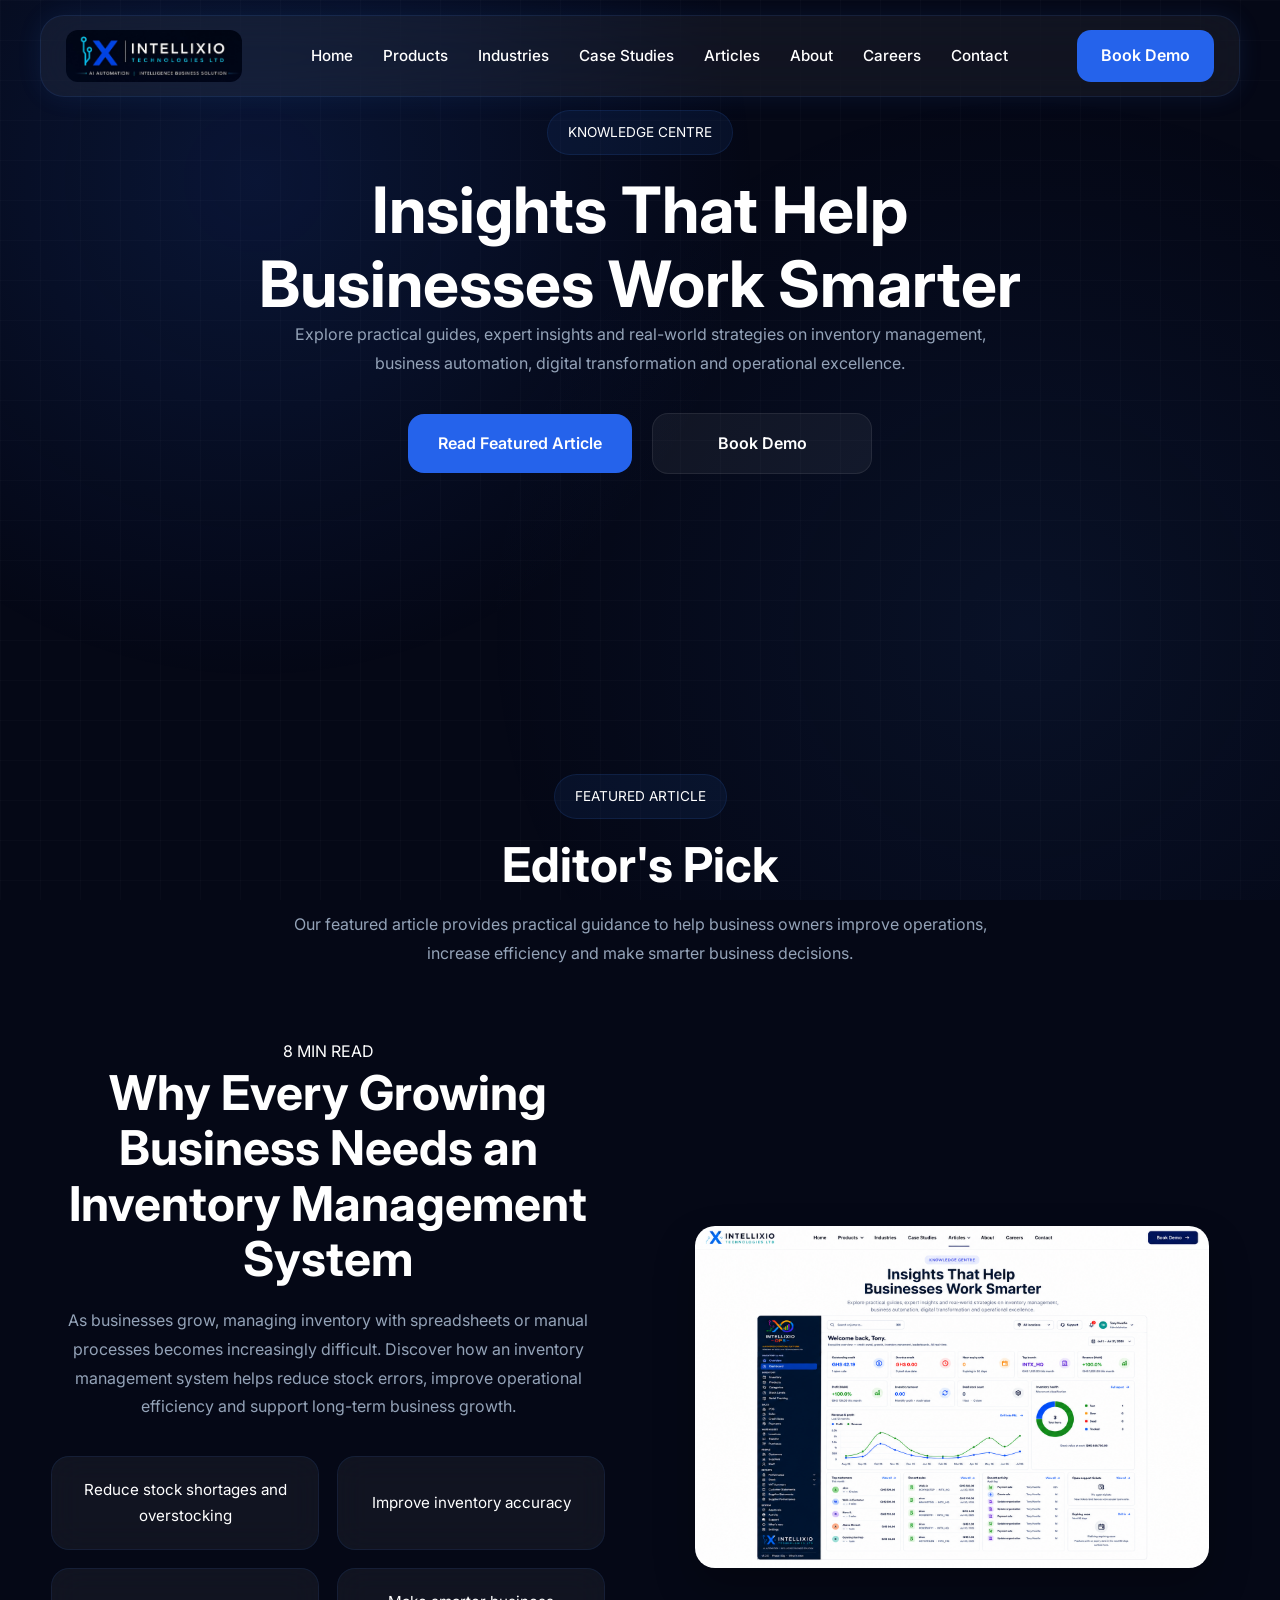
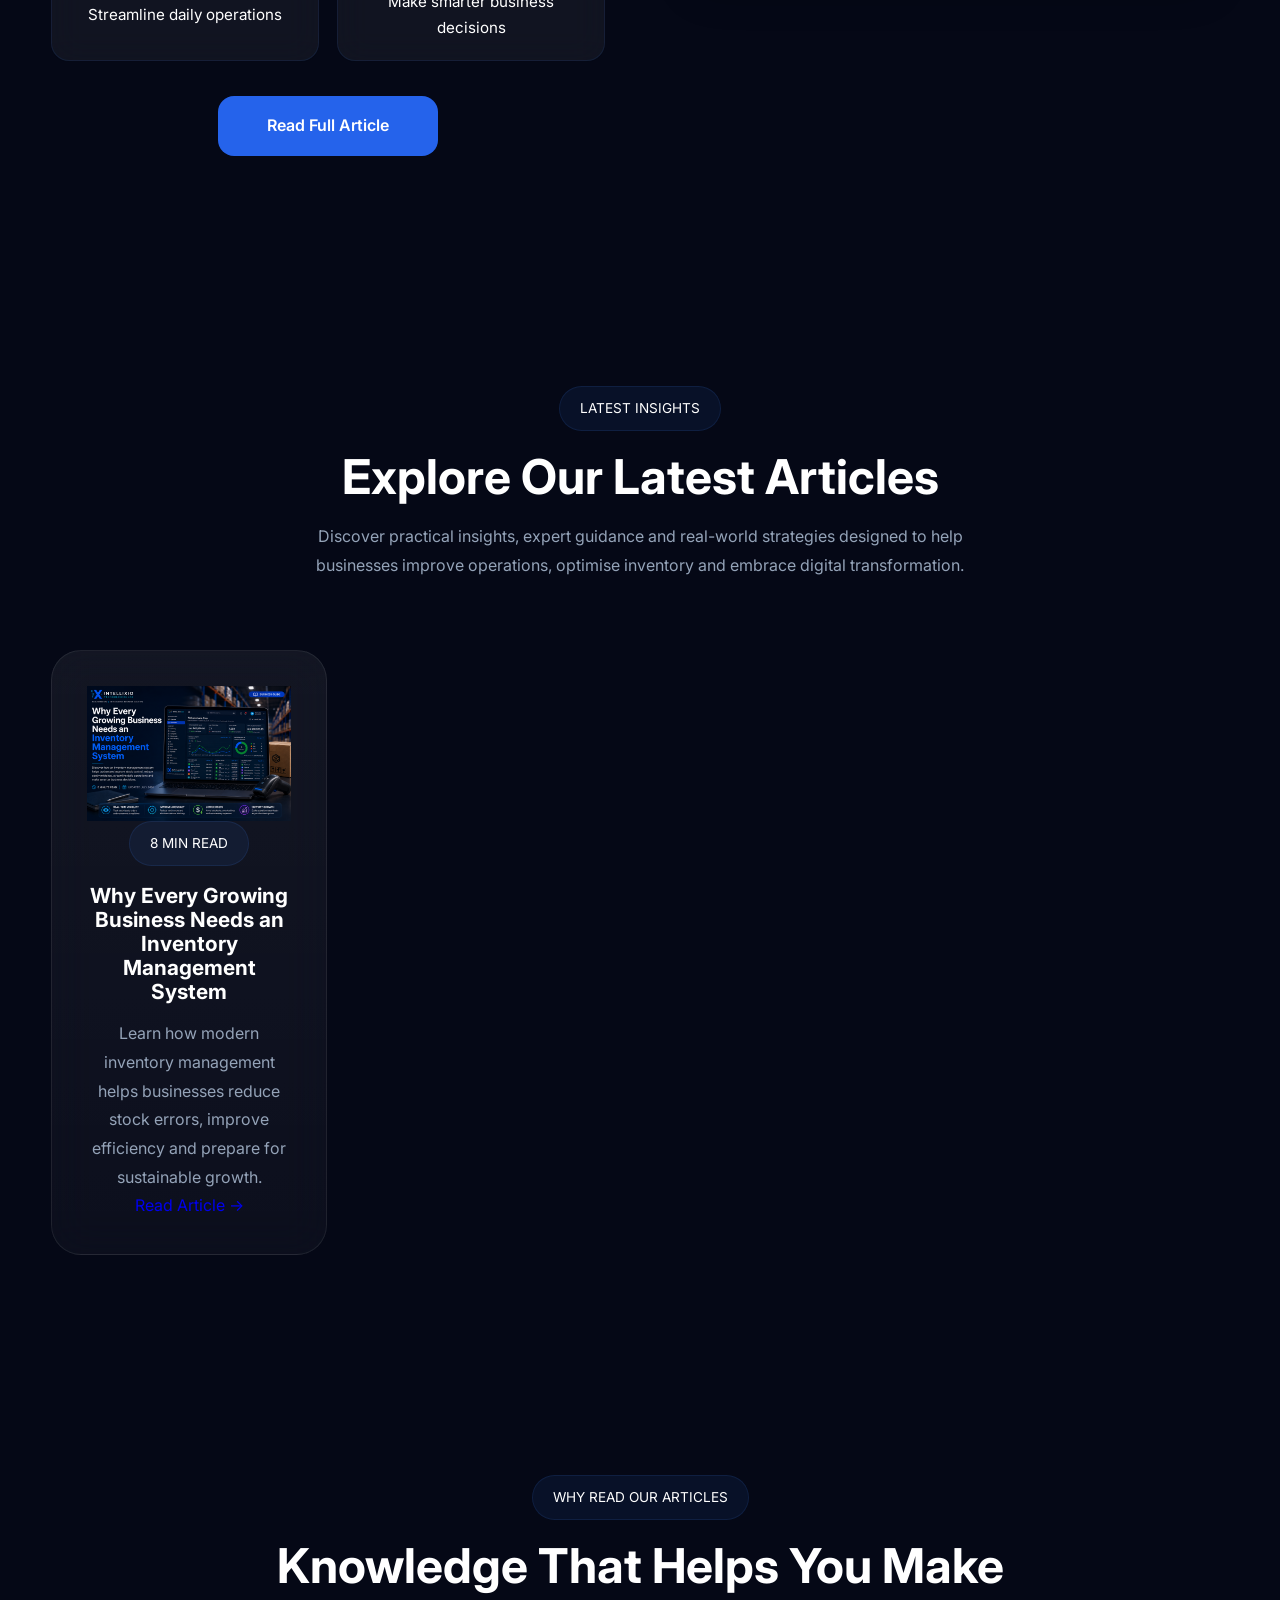
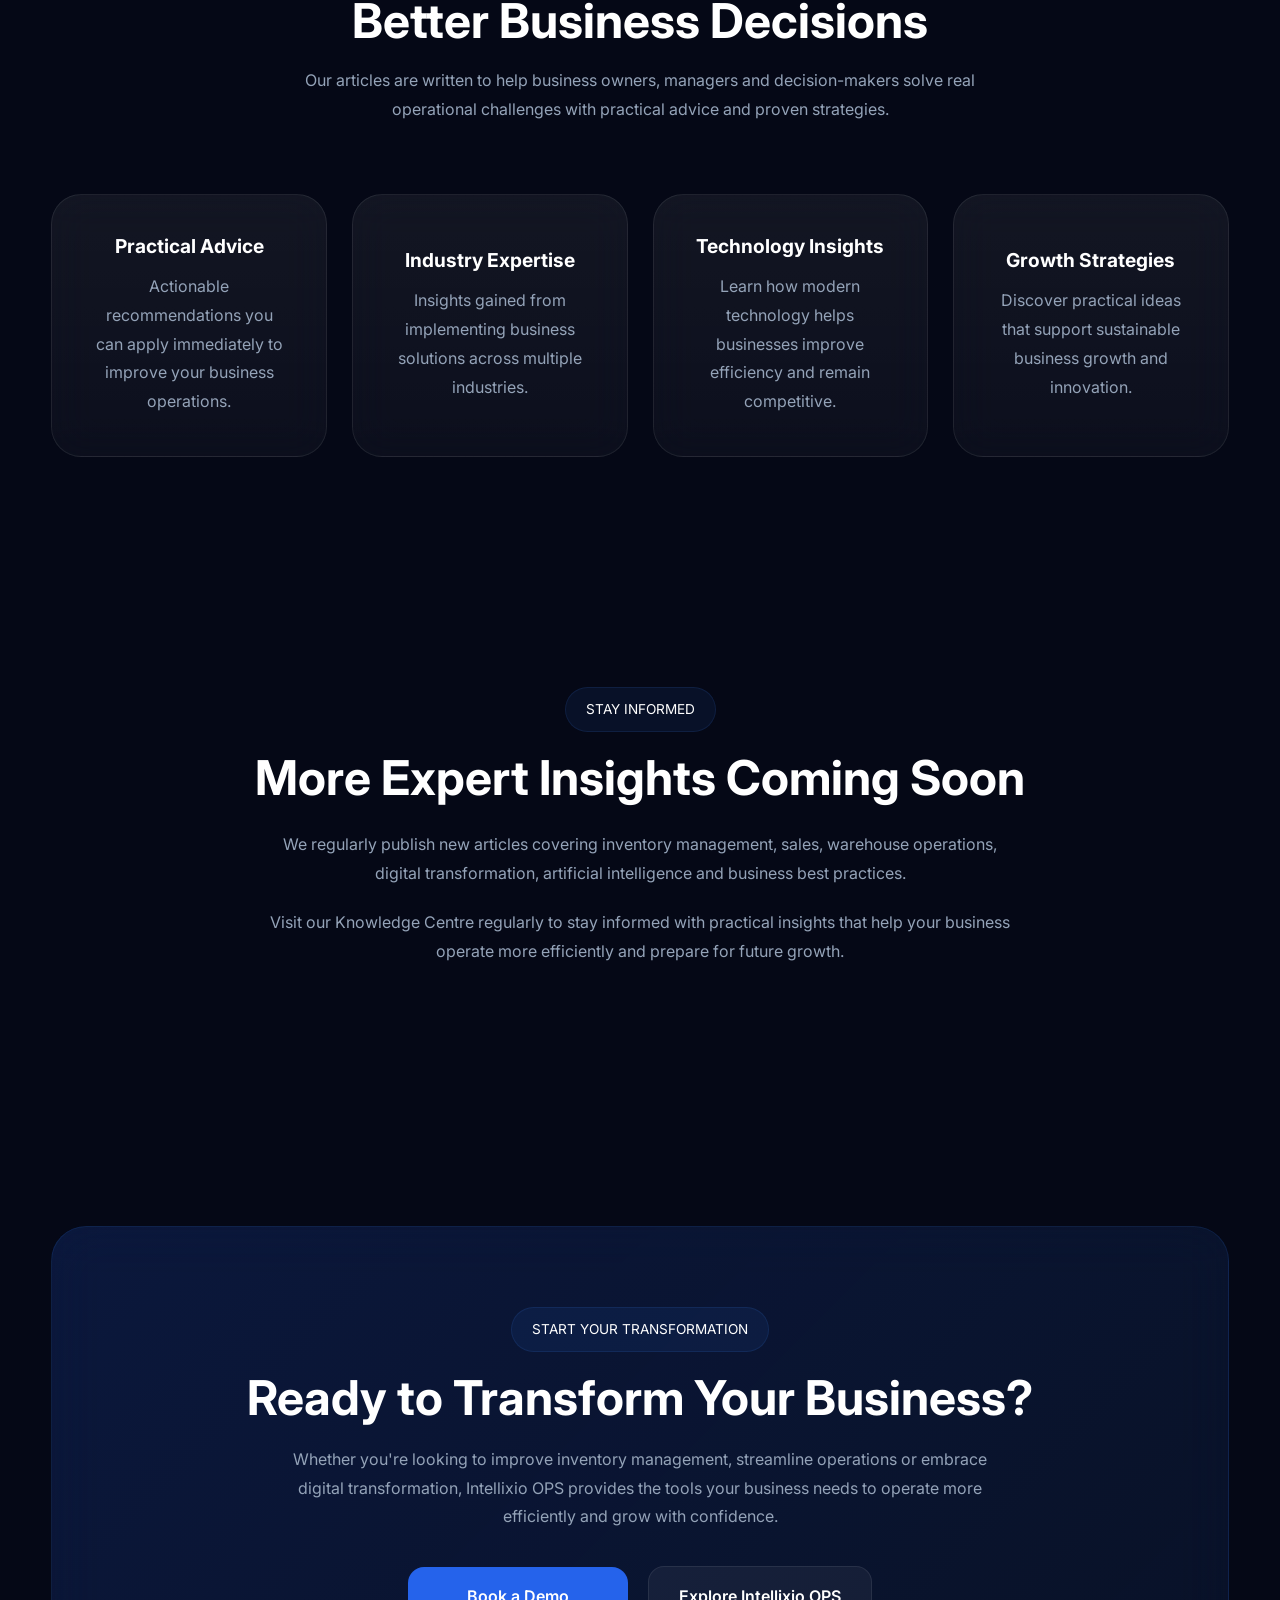
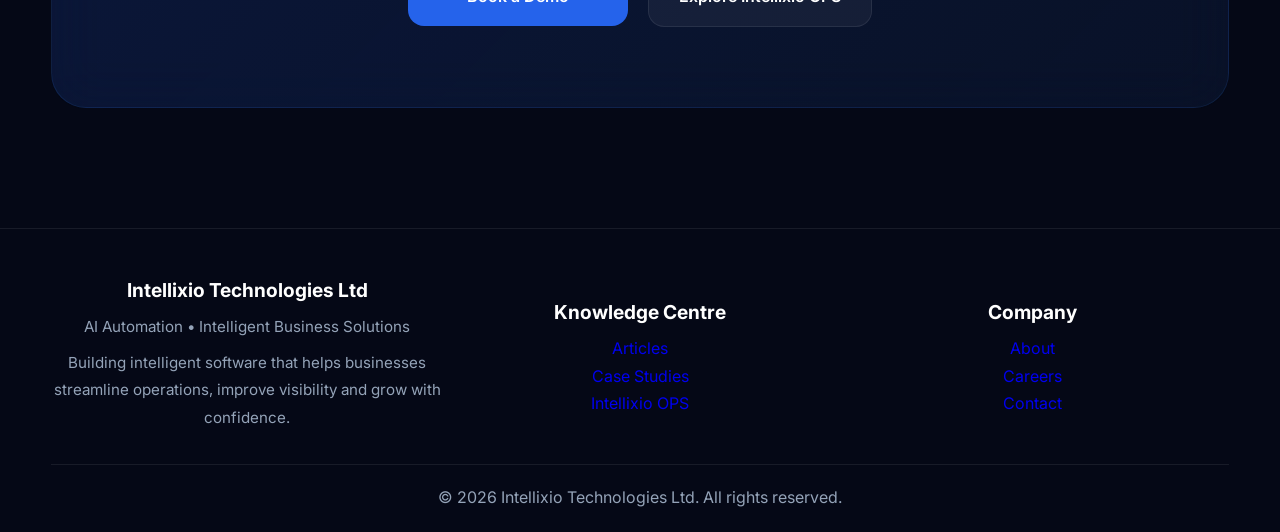
==== commit 78d39227: "Add article cover image and improve article page" ====
--- a/articles/index.html
+++ b/articles/index.html
@@ -404,7 +404,7 @@
 
                     <div class="dashboard-preview">
 
-                        <img src="../assets/images/article-featured.jpg"
+                        <img src="../assets/images/article-featured.png"
                             alt="Why Every Growing Business Needs an Inventory Management System"
                             class="dashboard-image">
 
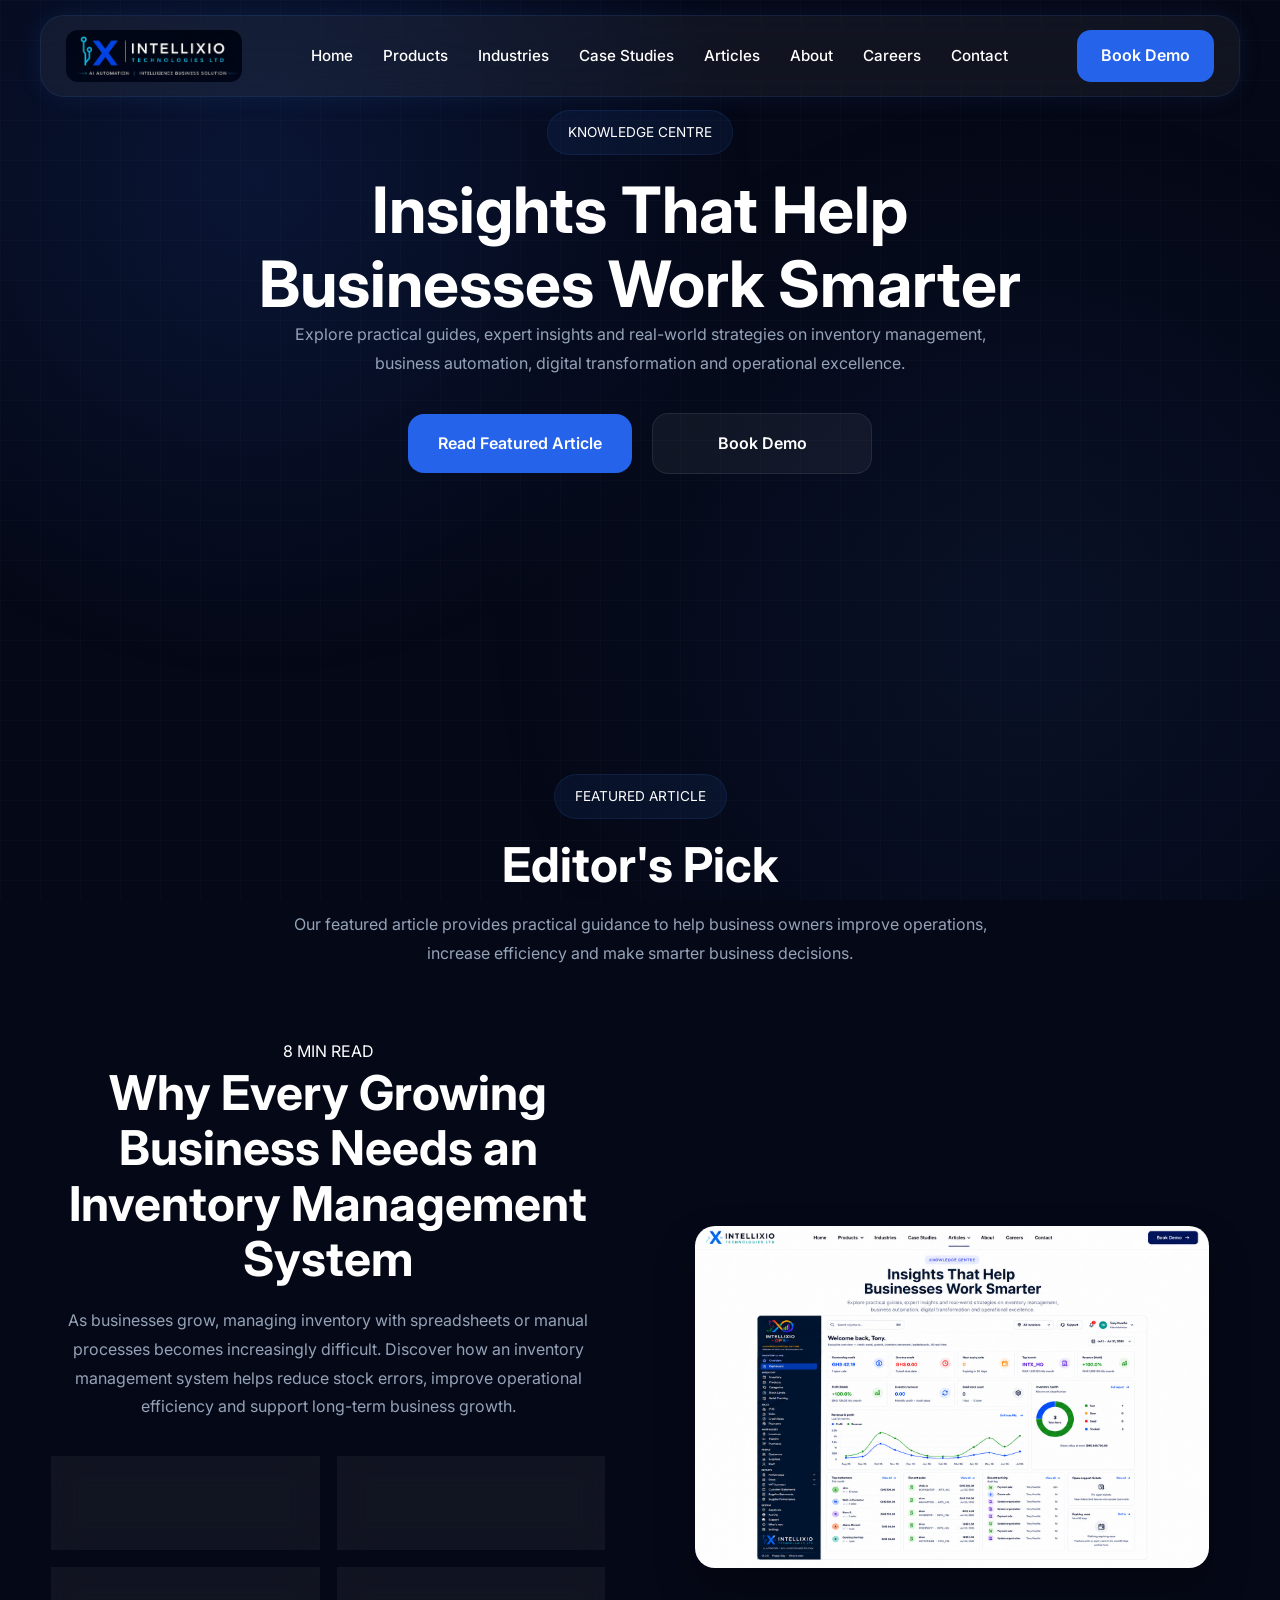
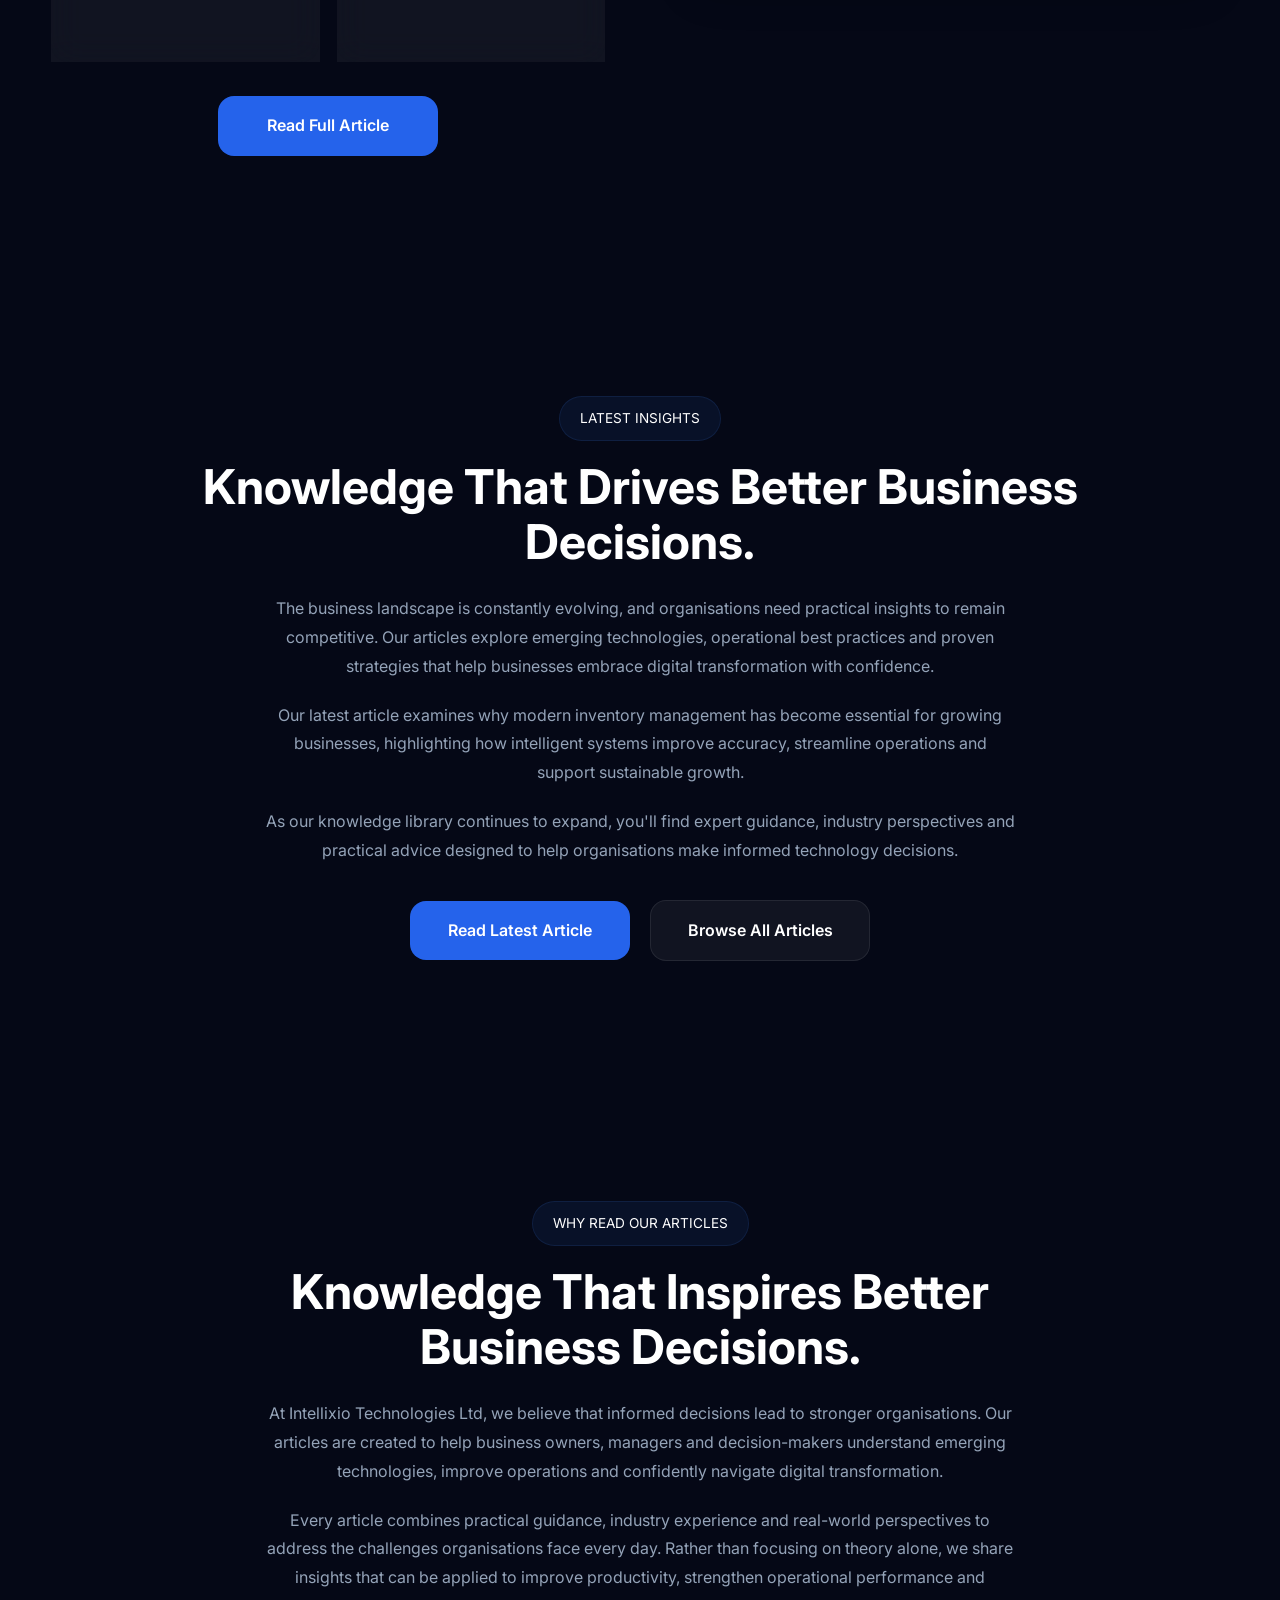
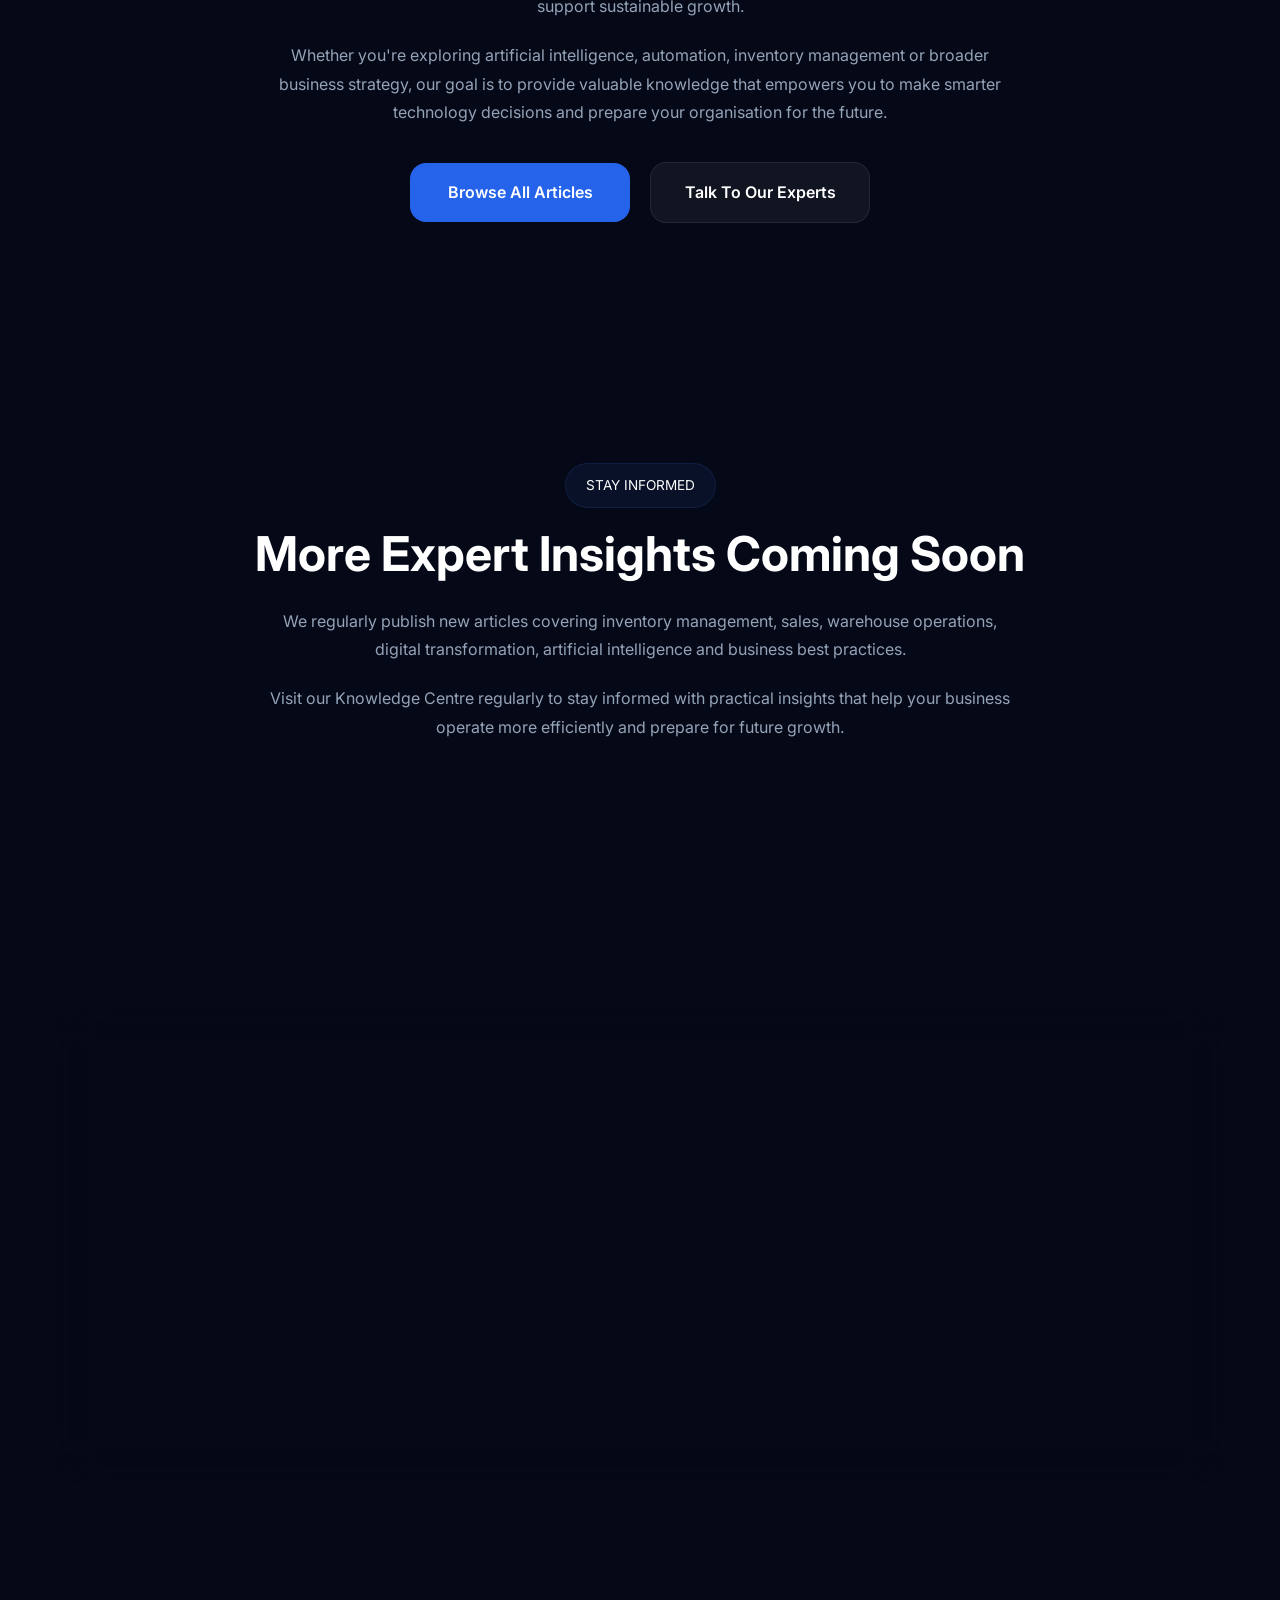
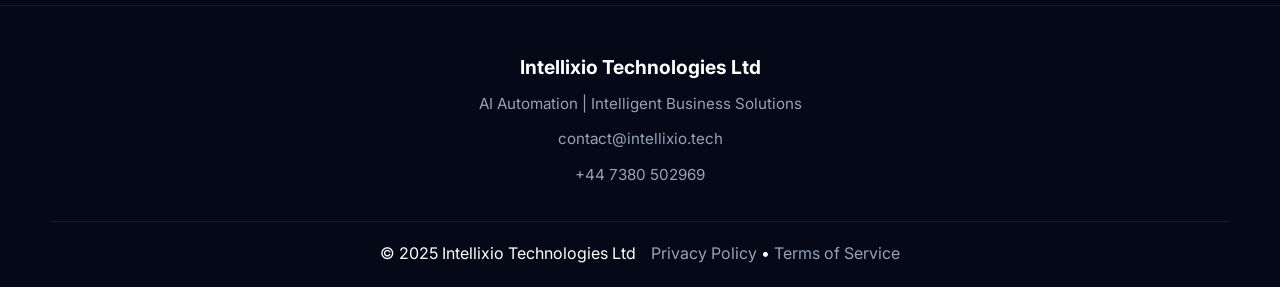
==== commit 01be9e2e: "update" ====
--- a/articles/index.html
+++ b/articles/index.html
@@ -418,15 +418,16 @@
 
     </section>
 
+
     <!-- ==========================================
      LATEST INSIGHTS
 ========================================== -->
 
-    <section class="industries-section">
+    <section class="company-story">
 
         <div class="container">
 
-            <div class="section-header">
+            <div class="story-content">
 
                 <span class="section-tag">
 
@@ -436,68 +437,72 @@
 
                 <h2>
 
-                    Explore Our Latest Articles
+                    Knowledge That
+                    Drives Better
+                    Business Decisions.
 
                 </h2>
 
                 <p>
 
-                    Discover practical insights, expert guidance and
-                    real-world strategies designed to help businesses
-                    improve operations, optimise inventory and embrace
-                    digital transformation.
-
-                </p>
-
-            </div>
-
-            <div class="industries-grid">
-
-                <!-- ARTICLE 1 -->
-
-                <div class="industry-card">
-
-                    <img src="../assets/images/article-1.jpg" alt="Inventory Management" class="industry-image">
-
-                    <div class="industry-content">
-
-                        <span class="section-tag">
-
-                            8 MIN READ
-
-                        </span>
-
-                        <h3>
-
-                            Why Every Growing Business Needs an Inventory Management System
-
-                        </h3>
-
-                        <p>
-
-                            Learn how modern inventory management helps
-                            businesses reduce stock errors, improve
-                            efficiency and prepare for sustainable growth.
-
-                        </p>
-
-                        <a href="why-every-growing-business-needs-an-inventory-management-system.html"
-                            class="learn-more">
-
-                            Read Article →
-
-                        </a>
-
-                    </div>
-
-                </div>
-
-                <!-- =====================================================
+                    The business landscape is constantly evolving, and
+                    organisations need practical insights to remain
+                    competitive. Our articles explore emerging technologies,
+                    operational best practices and proven strategies that
+                    help businesses embrace digital transformation with
+                    confidence.
+
+                </p>
+
+                <p>
+
+                    Our latest article examines why modern inventory
+                    management has become essential for growing businesses,
+                    highlighting how intelligent systems improve accuracy,
+                    streamline operations and support sustainable growth.
+
+                </p>
+
+                <p>
+
+                    As our knowledge library continues to expand, you'll
+                    find expert guidance, industry perspectives and practical
+                    advice designed to help organisations make informed
+                    technology decisions.
+
+                </p>
+
+                <div class="hero-buttons">
+
+                    <a href="why-every-growing-business-needs-an-inventory-management-system.html"
+                        class="btn-primary glow">
+
+                        Read Latest Article
+
+                    </a>
+
+                    <a href="index.html" class="btn-secondary">
+
+                        Browse All Articles
+
+                    </a>
+
+                </div>
+
+            </div>
+
+        </div>
+
+    </section>
+
+
+
+    <!-- =====================================================
                  FUTURE ARTICLES
                  Duplicate this card whenever a new article is published.
             ====================================================== -->
 
-                <!--
+    <!--
 
             <div class="industry-card">
 
@@ -537,9 +542,9 @@
 
             -->
 
-            </div>
-
-        </div>
+    </div>
+
+    </div>
 
     </section>
 
@@ -547,11 +552,11 @@
      WHY READ OUR ARTICLES
 ========================================== -->
 
-    <section class="trust-section">
+    <section class="company-story">
 
         <div class="container">
 
-            <div class="section-header">
+            <div class="story-content">
 
                 <span class="section-tag">
 
@@ -561,93 +566,67 @@
 
                 <h2>
 
-                    Knowledge That Helps You Make Better Business Decisions
+                    Knowledge That
+                    Inspires Better
+                    Business Decisions.
 
                 </h2>
 
                 <p>
 
-                    Our articles are written to help business owners,
-                    managers and decision-makers solve real operational
-                    challenges with practical advice and proven strategies.
-
-                </p>
-
-            </div>
-
-            <div class="trust-grid">
-
-                <div class="trust-card">
-
-                    <h3>
-
-                        Practical Advice
-
-                    </h3>
-
-                    <p>
-
-                        Actionable recommendations you can apply
-                        immediately to improve your business operations.
-
-                    </p>
-
-                </div>
-
-                <div class="trust-card">
-
-                    <h3>
-
-                        Industry Expertise
-
-                    </h3>
-
-                    <p>
-
-                        Insights gained from implementing business
-                        solutions across multiple industries.
-
-                    </p>
-
-                </div>
-
-                <div class="trust-card">
-
-                    <h3>
-
-                        Technology Insights
-
-                    </h3>
-
-                    <p>
-
-                        Learn how modern technology helps businesses
-                        improve efficiency and remain competitive.
-
-                    </p>
-
-                </div>
-
-                <div class="trust-card">
-
-                    <h3>
-
-                        Growth Strategies
-
-                    </h3>
-
-                    <p>
-
-                        Discover practical ideas that support
-                        sustainable business growth and innovation.
-
-                    </p>
+                    At Intellixio Technologies Ltd, we believe that
+                    informed decisions lead to stronger organisations.
+                    Our articles are created to help business owners,
+                    managers and decision-makers understand emerging
+                    technologies, improve operations and confidently
+                    navigate digital transformation.
+
+                </p>
+
+                <p>
+
+                    Every article combines practical guidance, industry
+                    experience and real-world perspectives to address the
+                    challenges organisations face every day. Rather than
+                    focusing on theory alone, we share insights that can
+                    be applied to improve productivity, strengthen
+                    operational performance and support sustainable growth.
+
+                </p>
+
+                <p>
+
+                    Whether you're exploring artificial intelligence,
+                    automation, inventory management or broader business
+                    strategy, our goal is to provide valuable knowledge
+                    that empowers you to make smarter technology decisions
+                    and prepare your organisation for the future.
+
+                </p>
+
+                <div class="hero-buttons">
+
+                    <a href="index.html" class="btn-primary glow">
+
+                        Browse All Articles
+
+                    </a>
+
+                    <a href="../contact.html" class="btn-secondary">
+
+                        Talk To Our Experts
+
+                    </a>
 
                 </div>
 
             </div>
 
         </div>
+
+    </section>
+
+
 
     </section>
 
@@ -750,144 +729,114 @@
     </section>
 
     <!-- ==========================================
-     FOOTER
-========================================== -->
+         FOOTER
+    ========================================== -->
+
 
     <footer class="footer">
 
+
         <div class="container">
 
+
             <div class="footer-grid">
 
+
                 <div class="footer-column">
 
+
                     <h3>
 
+
                         Intellixio Technologies Ltd
 
+
                     </h3>
 
+
                     <p>
 
-                        AI Automation • Intelligent Business Solutions
+
+                        AI Automation |
+                        Intelligent Business Solutions
+
 
                     </p>
 
+
                     <p>
 
-                        Building intelligent software that helps businesses
-                        streamline operations, improve visibility and grow
-                        with confidence.
+
+                        contact@intellixio.tech
+
 
                     </p>
 
-                </div>
-
-                <div class="footer-column">
-
-                    <h3>
-
-                        Knowledge Centre
-
-                    </h3>
-
-                    <ul>
-
-                        <li>
-
-                            <a href="index.html">
-
-                                Articles
-
-                            </a>
-
-                        </li>
-
-                        <li>
-
-                            <a href="../case-studies/index.html">
-
-                                Case Studies
-
-                            </a>
-
-                        </li>
-
-                        <li>
-
-                            <a href="../products/intellixio-ops.html">
-
-                                Intellixio OPS
-
-                            </a>
-
-                        </li>
-
-                    </ul>
-
-                </div>
-
-                <div class="footer-column">
-
-                    <h3>
-
-                        Company
-
-                    </h3>
-
-                    <ul>
-
-                        <li>
-
-                            <a href="../about.html">
-
-                                About
-
-                            </a>
-
-                        </li>
-
-                        <li>
-
-                            <a href="../careers.html">
-
-                                Careers
-
-                            </a>
-
-                        </li>
-
-                        <li>
-
-                            <a href="../contact.html">
-
-                                Contact
-
-                            </a>
-
-                        </li>
-
-                    </ul>
-
-                </div>
-
-            </div>
+
+                    <p>
+
+
+                        +44 7380 502969
+
+
+                    </p>
+
+
+                </div>
+
+
+            </div>
+
 
             <div class="footer-bottom">
 
-                <p>
-
-                    © 2026 Intellixio Technologies Ltd.
-                    All rights reserved.
-
-                </p>
-
-            </div>
+
+                <div>
+
+
+                    © 2025 Intellixio Technologies Ltd
+
+
+                </div>
+
+
+                <div>
+
+
+                    <a href="../privacy-policy.html">
+
+
+                        Privacy Policy
+
+
+                    </a>
+
+
+                    •
+
+
+                    <a href="../terms-of-service.html">
+
+
+                        Terms of Service
+
+
+                    </a>
+
+
+                </div>
+
+
+            </div>
+
 
         </div>
 
+
     </footer>
 
+
 </body>
 
+
 </html>
--- a/assets/css/style.css
+++ b/assets/css/style.css
@@ -904,7 +904,6 @@
     inset: 0;
 
     background:
-
         linear-gradient(135deg,
             transparent,
             rgba(255, 255, 255, .03),
@@ -914,7 +913,9 @@
 
     transition: .35s ease;
 
-}
+    pointer-events: none;
+}
+
 
 .glass-card:hover::before,
 .trust-card:hover::before,
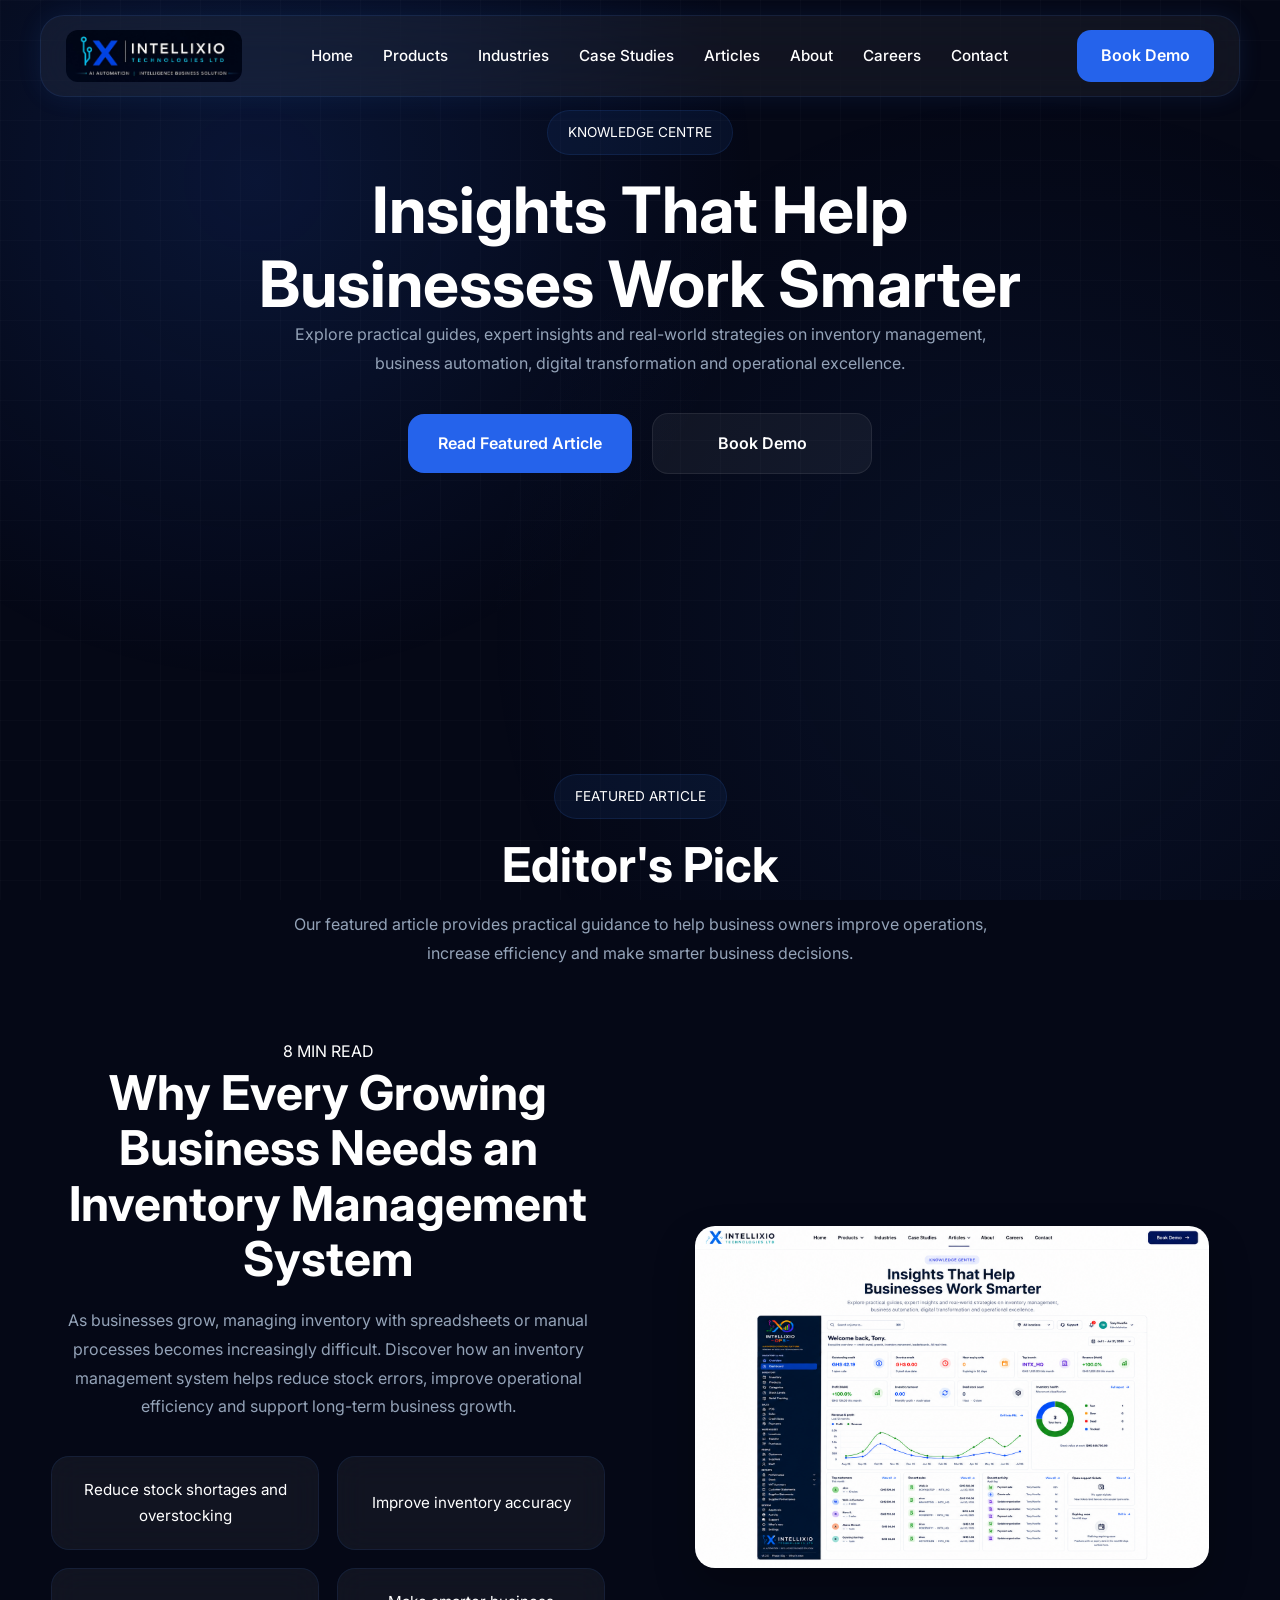
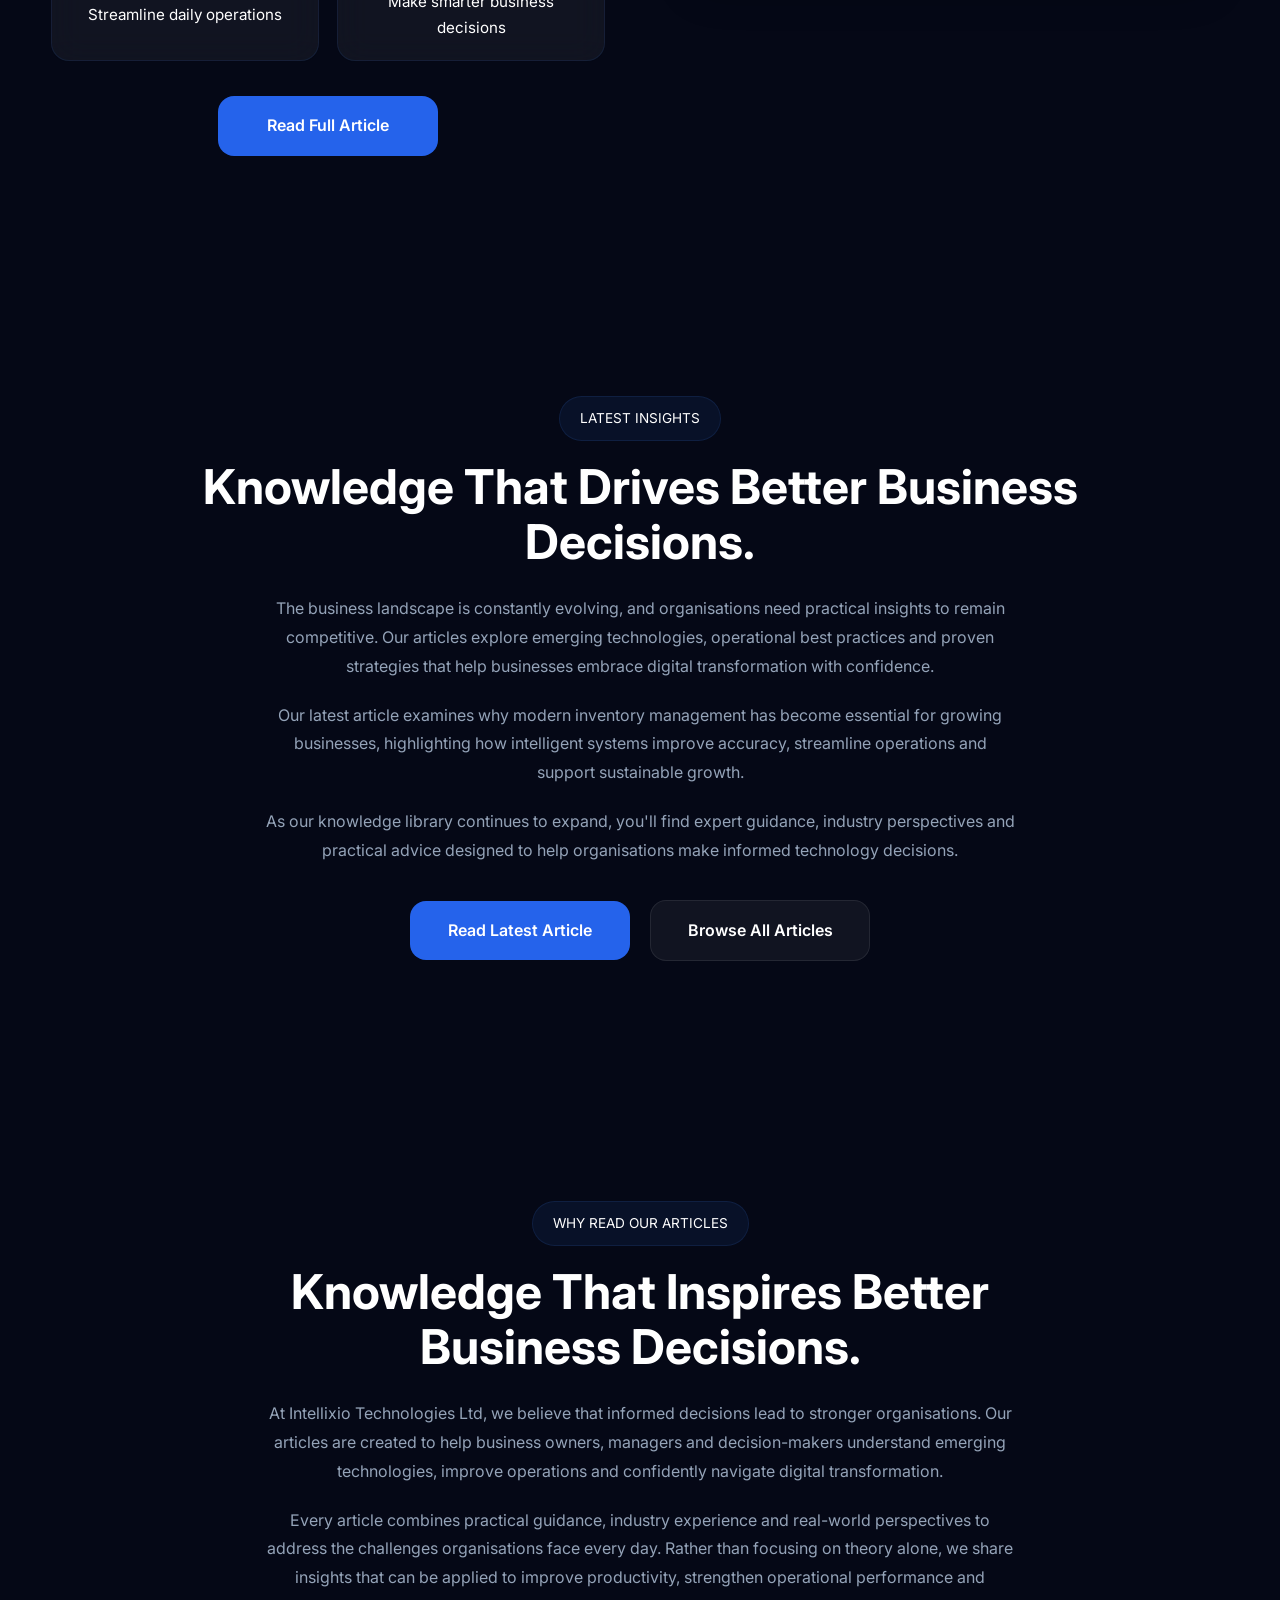
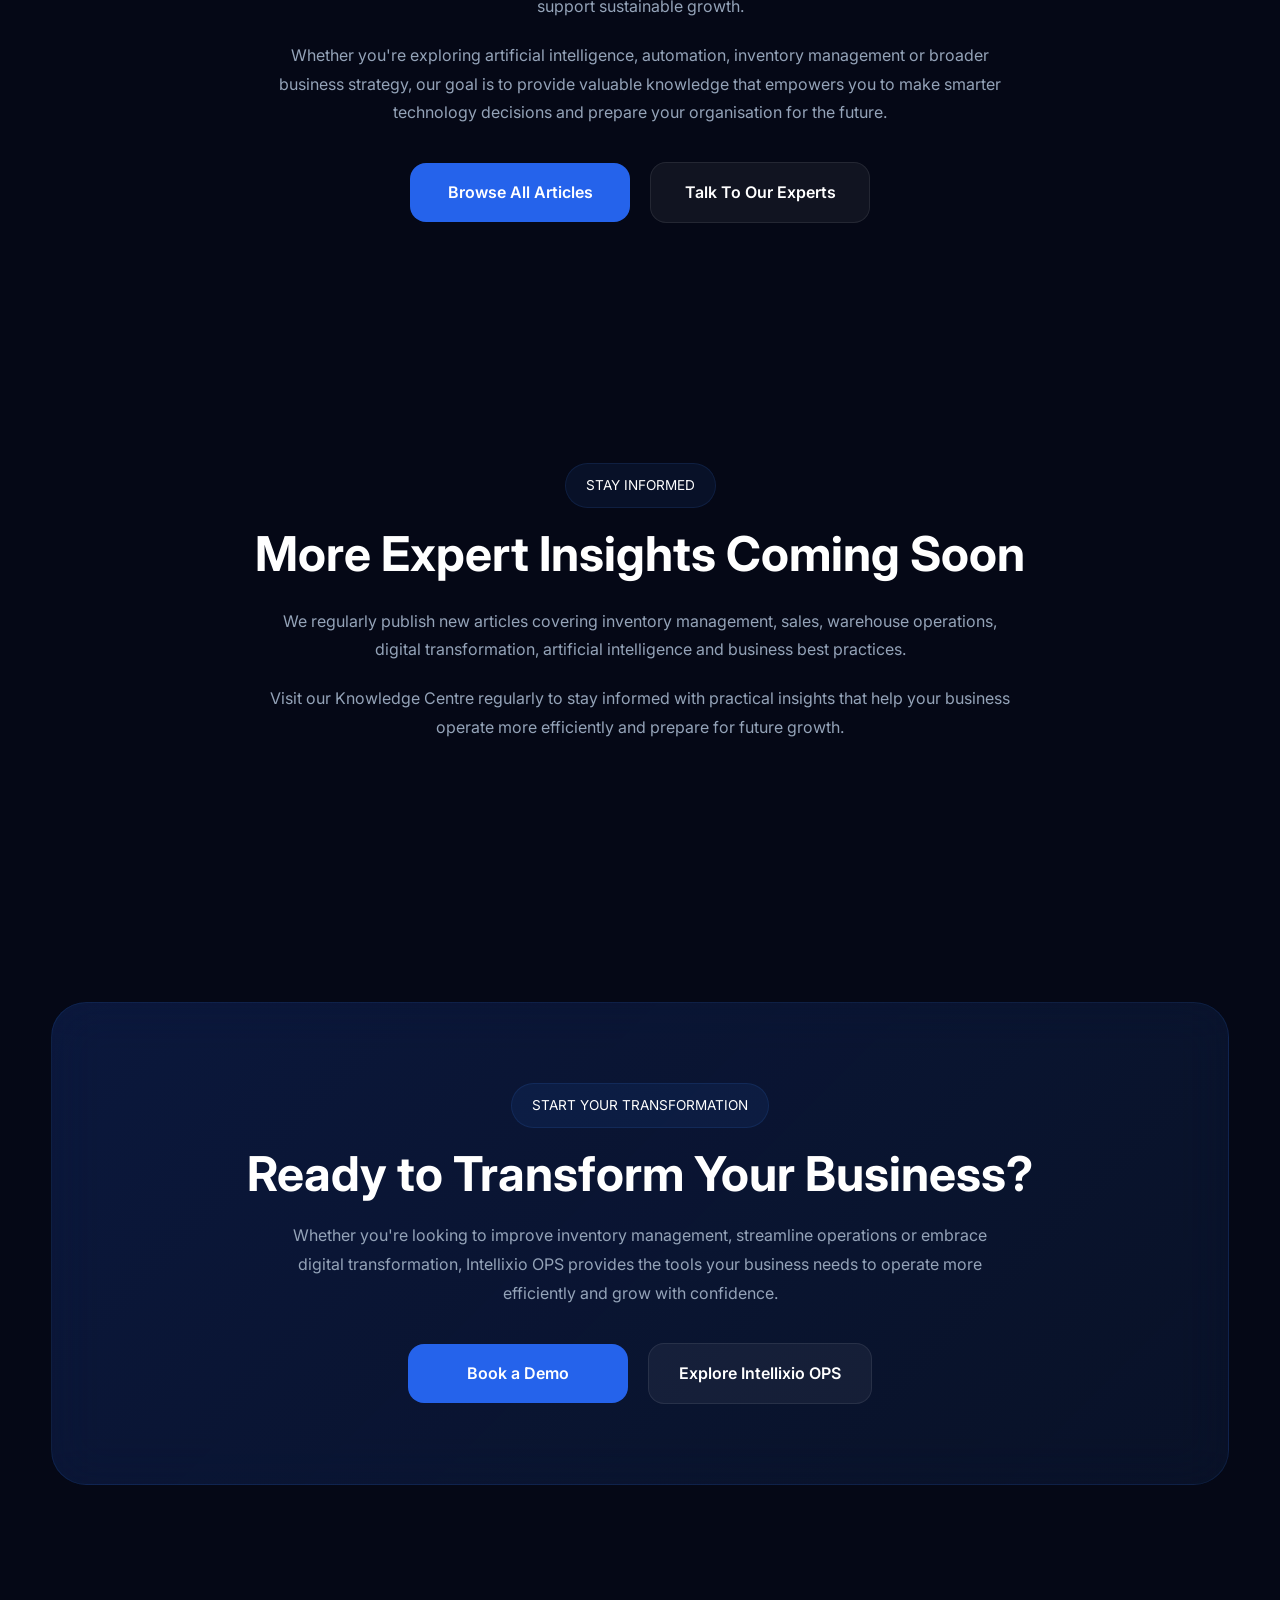
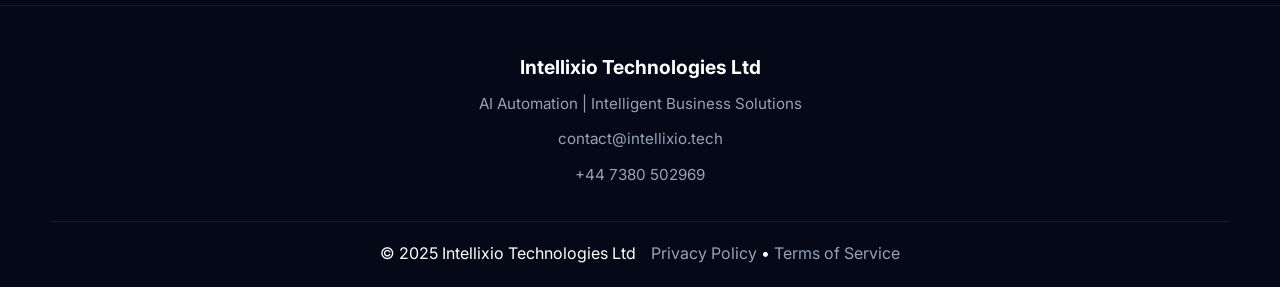
==== commit 2afae768: "updated" ====
--- a/articles/index.html
+++ b/articles/index.html
@@ -43,7 +43,27 @@
 
     <!-- Favicon -->
 
-    <link rel="icon" type="image/png" href="../assets/images/favicon.png">
+    <!-- ==========================================
+     FAVICONS
+========================================== -->
+
+
+    <link rel="icon" type="image/x-icon" href="/assets/images/favicon/favicon.ico">
+
+
+    <link rel="icon" type="image/png" sizes="16x16" href="/assets/images/favicon/favicon-16x16.png">
+
+
+    <link rel="icon" type="image/png" sizes="32x32" href="/assets/images/favicon/favicon-32x32.png">
+
+
+    <link rel="apple-touch-icon" sizes="180x180" href="/assets/images/favicon/apple-touch-icon.png">
+
+
+    <link rel="manifest" href="/assets/images/favicon/site.webmanifest">
+
+
+    <meta name="theme-color" content="#07142A">
 
     <!-- Google Fonts -->
 
